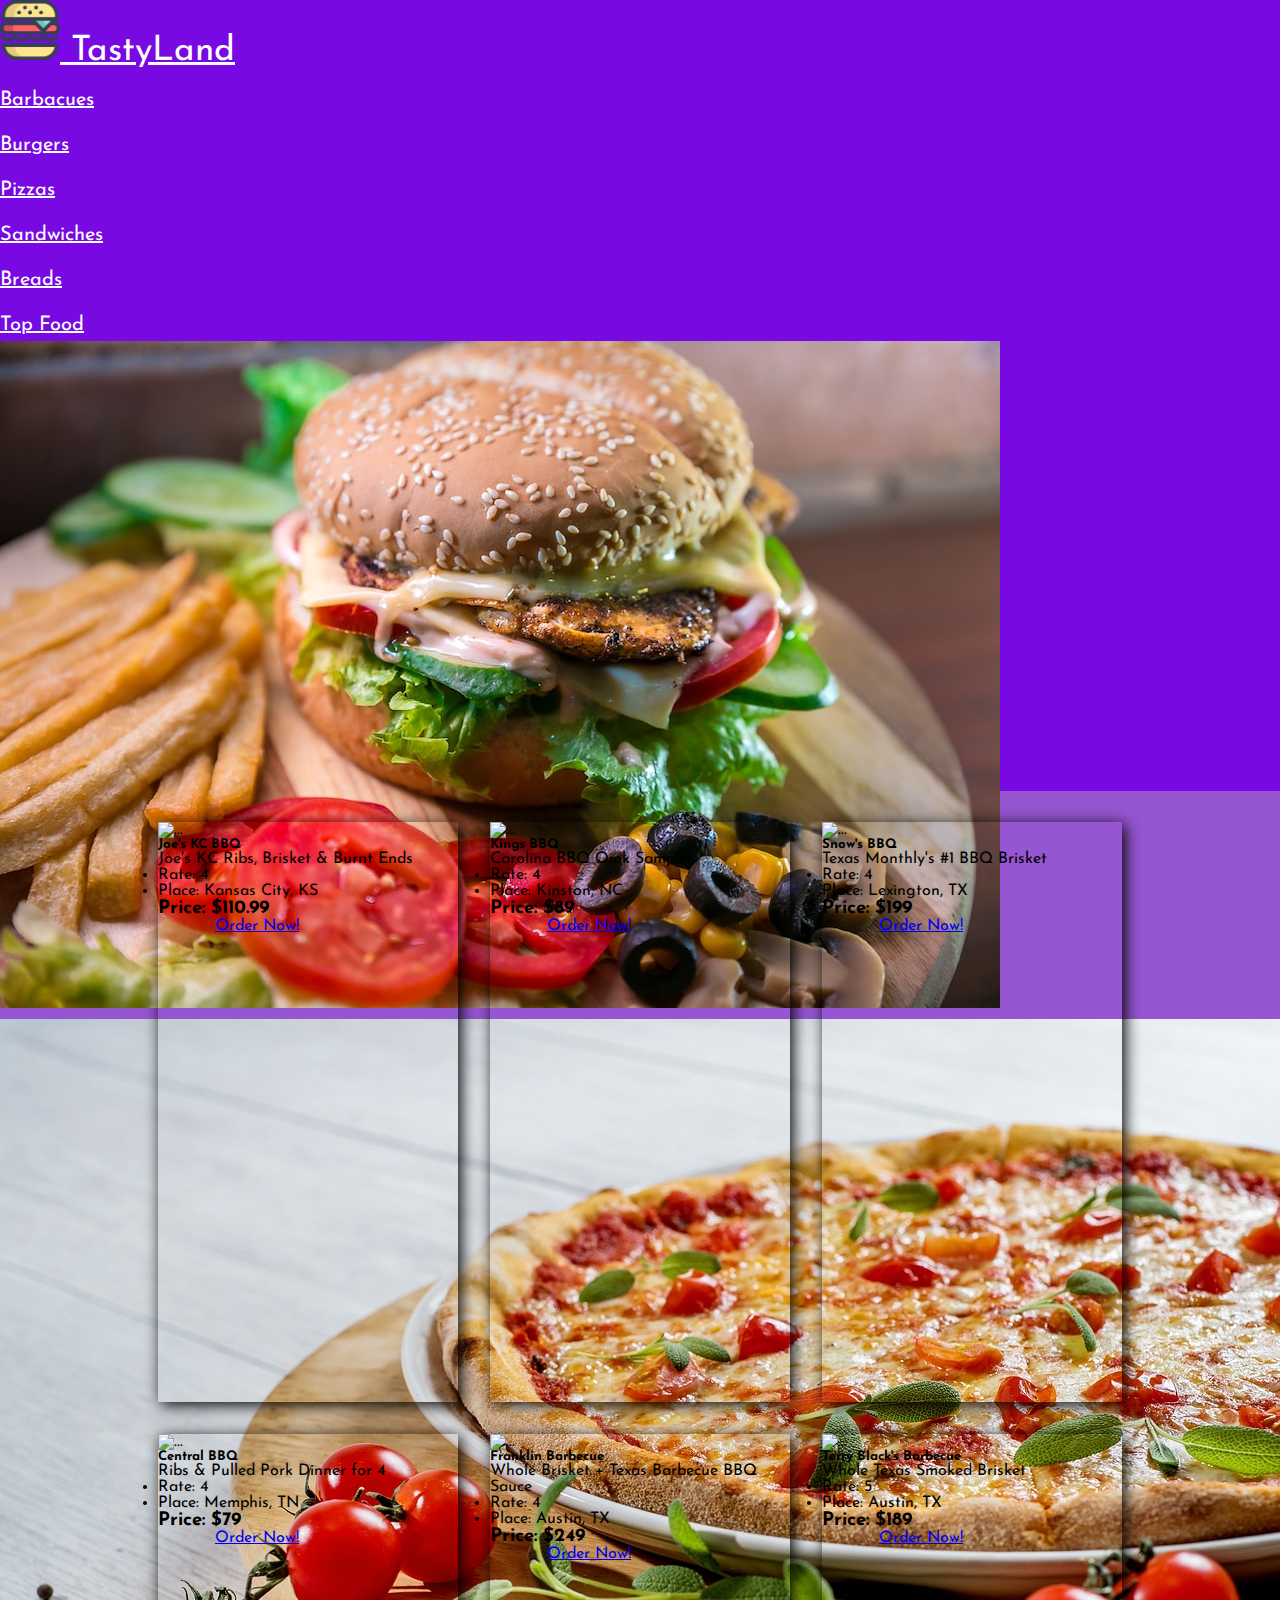
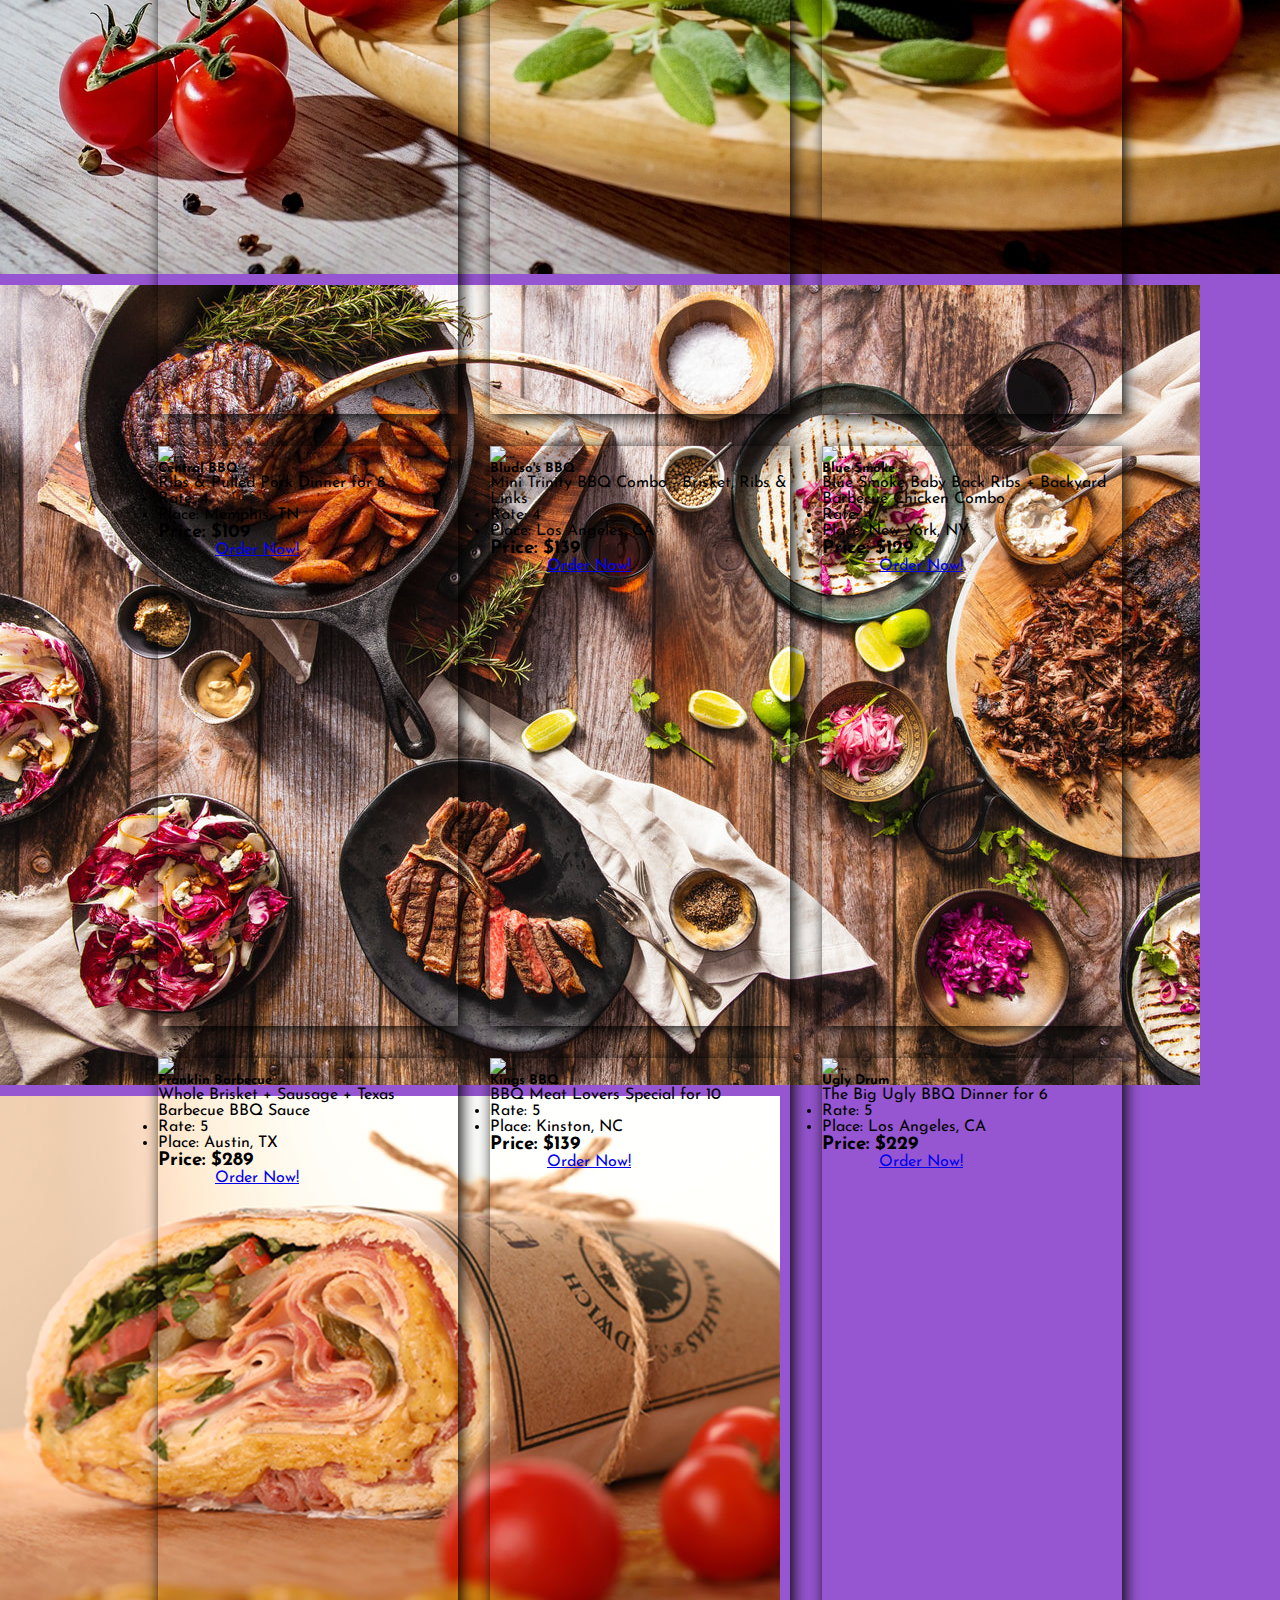
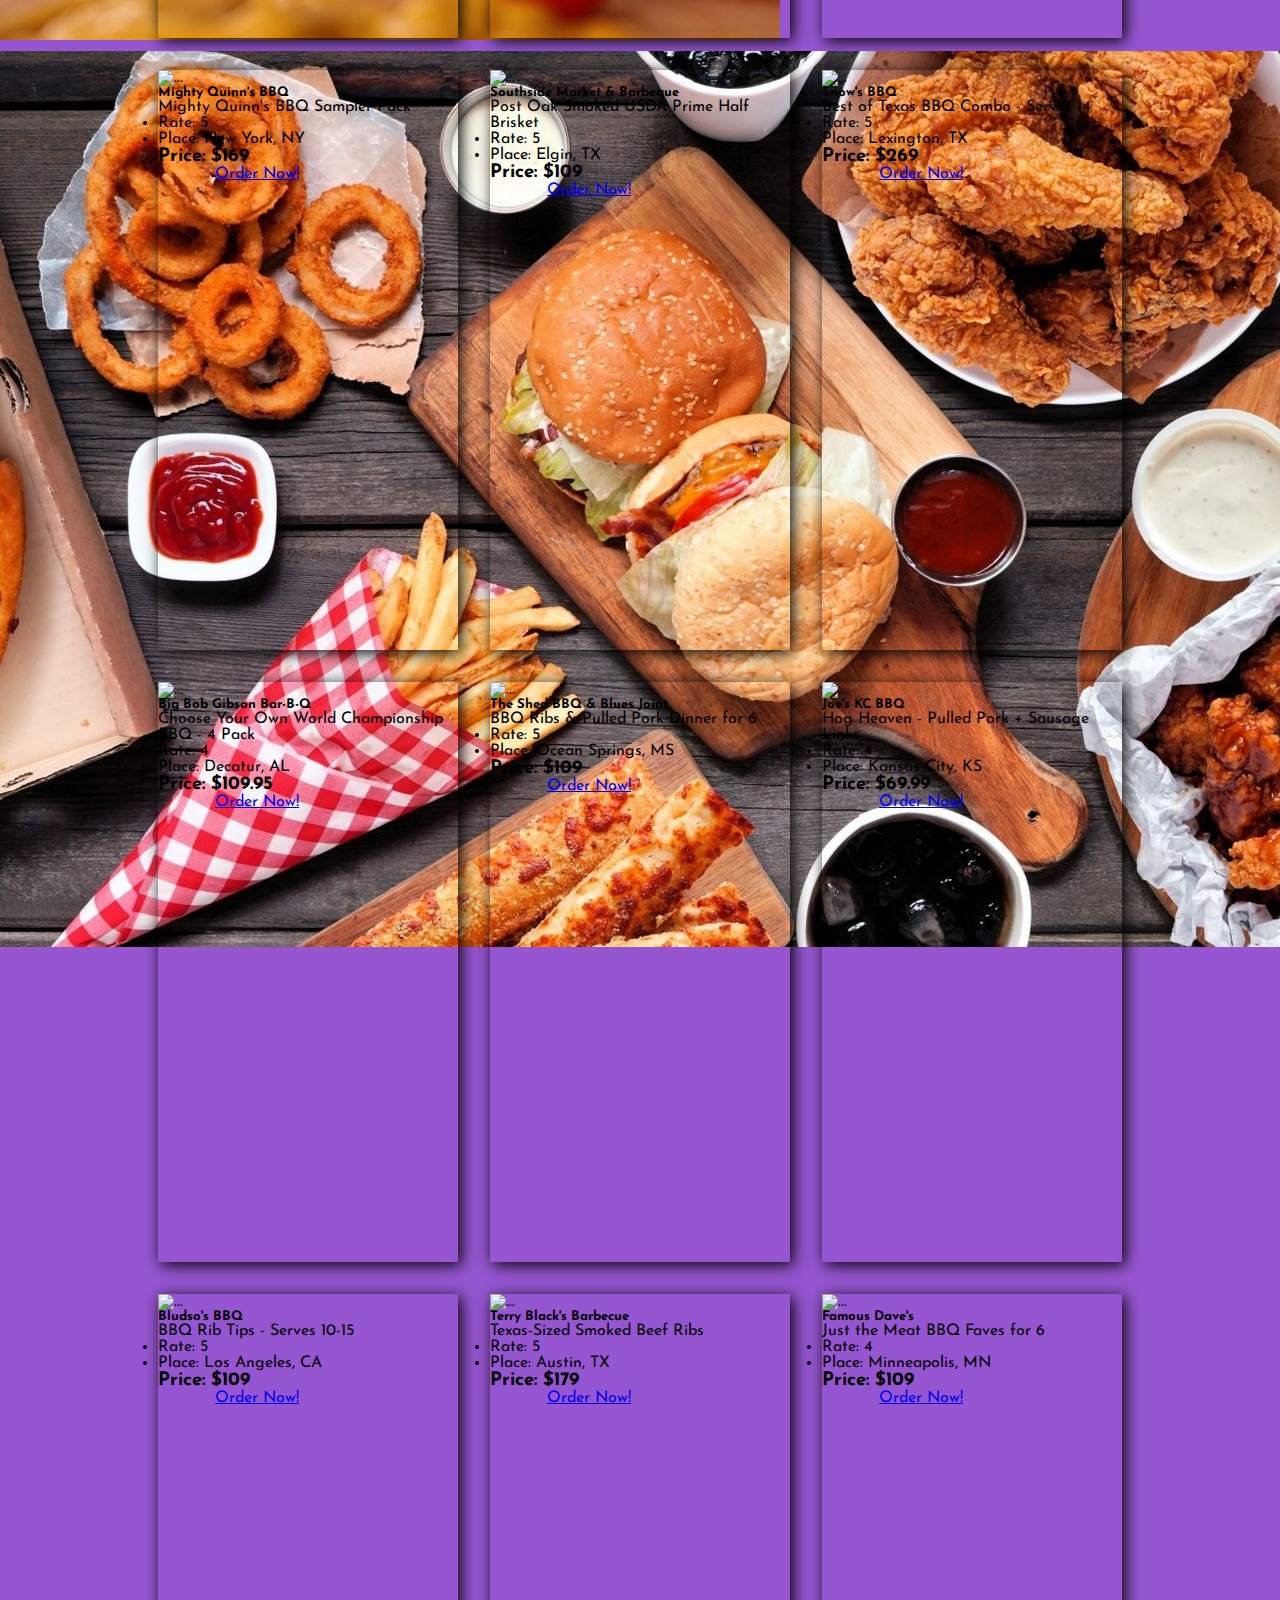
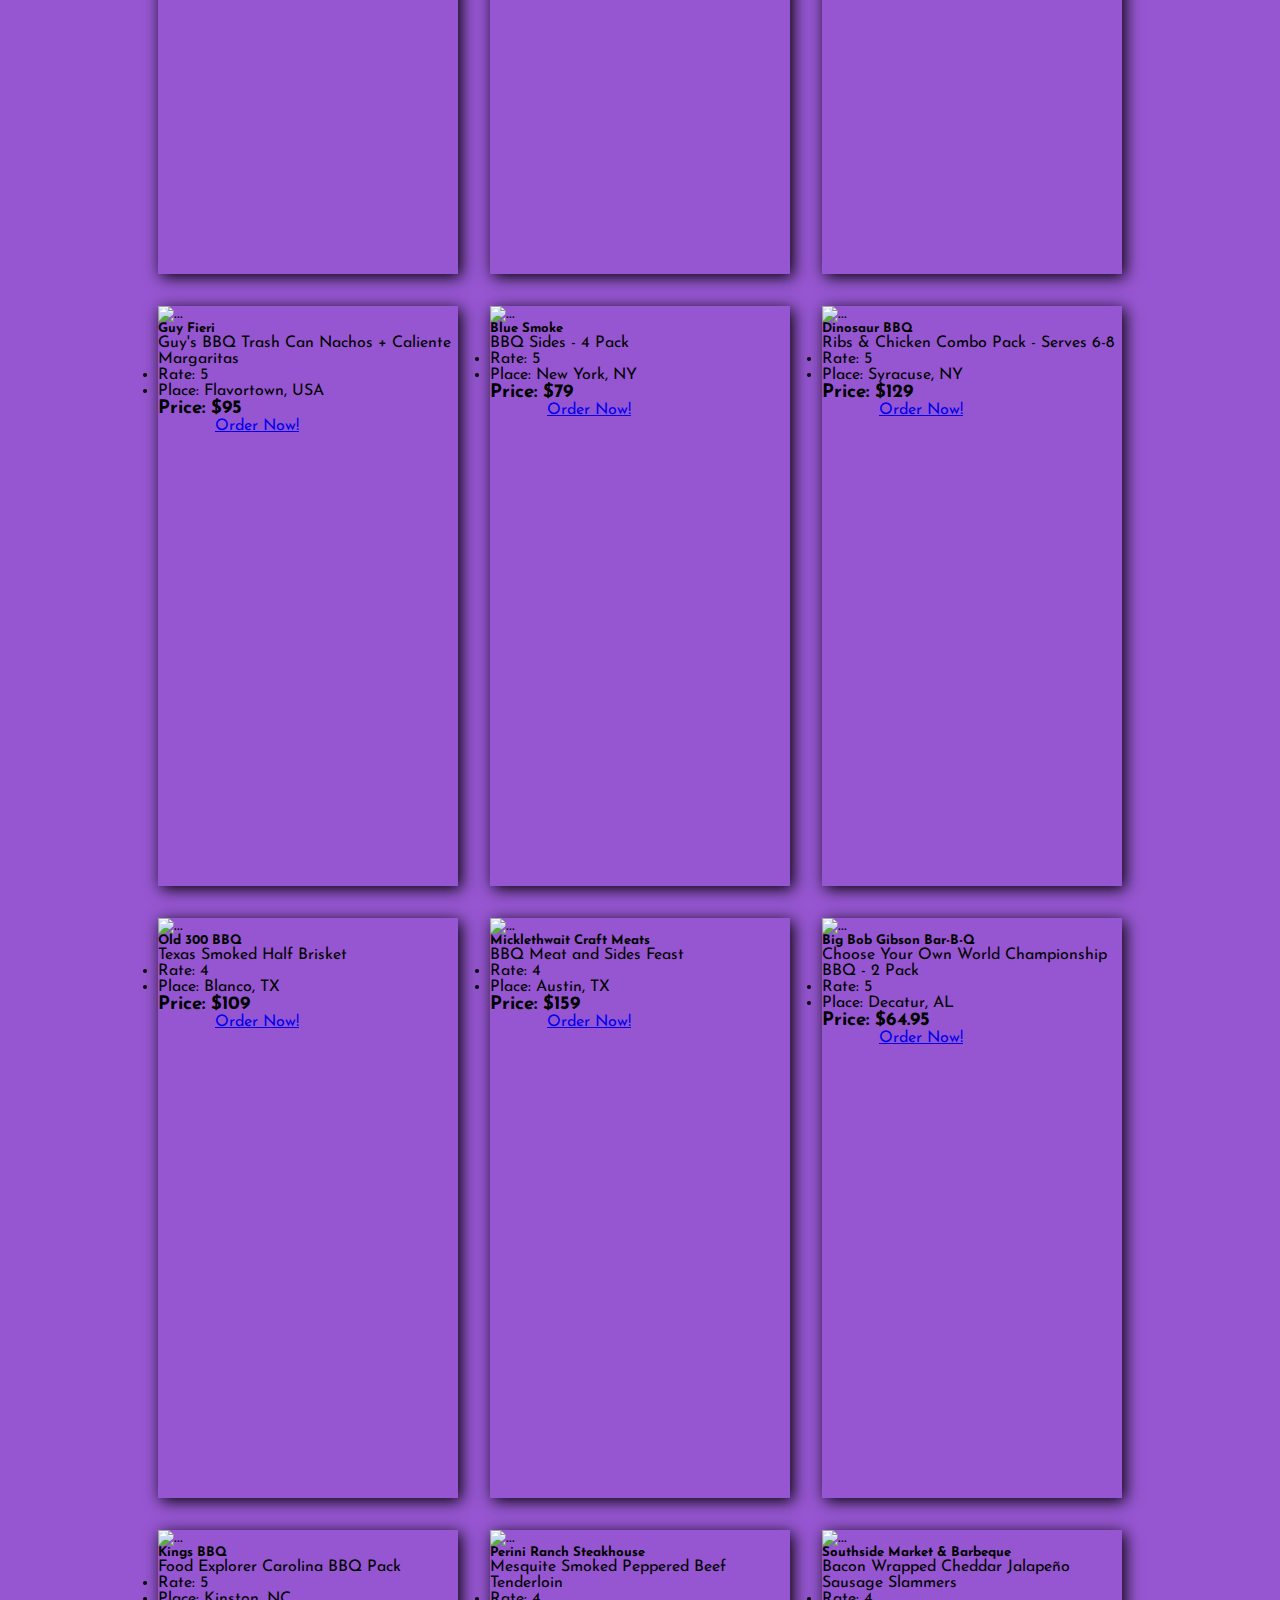
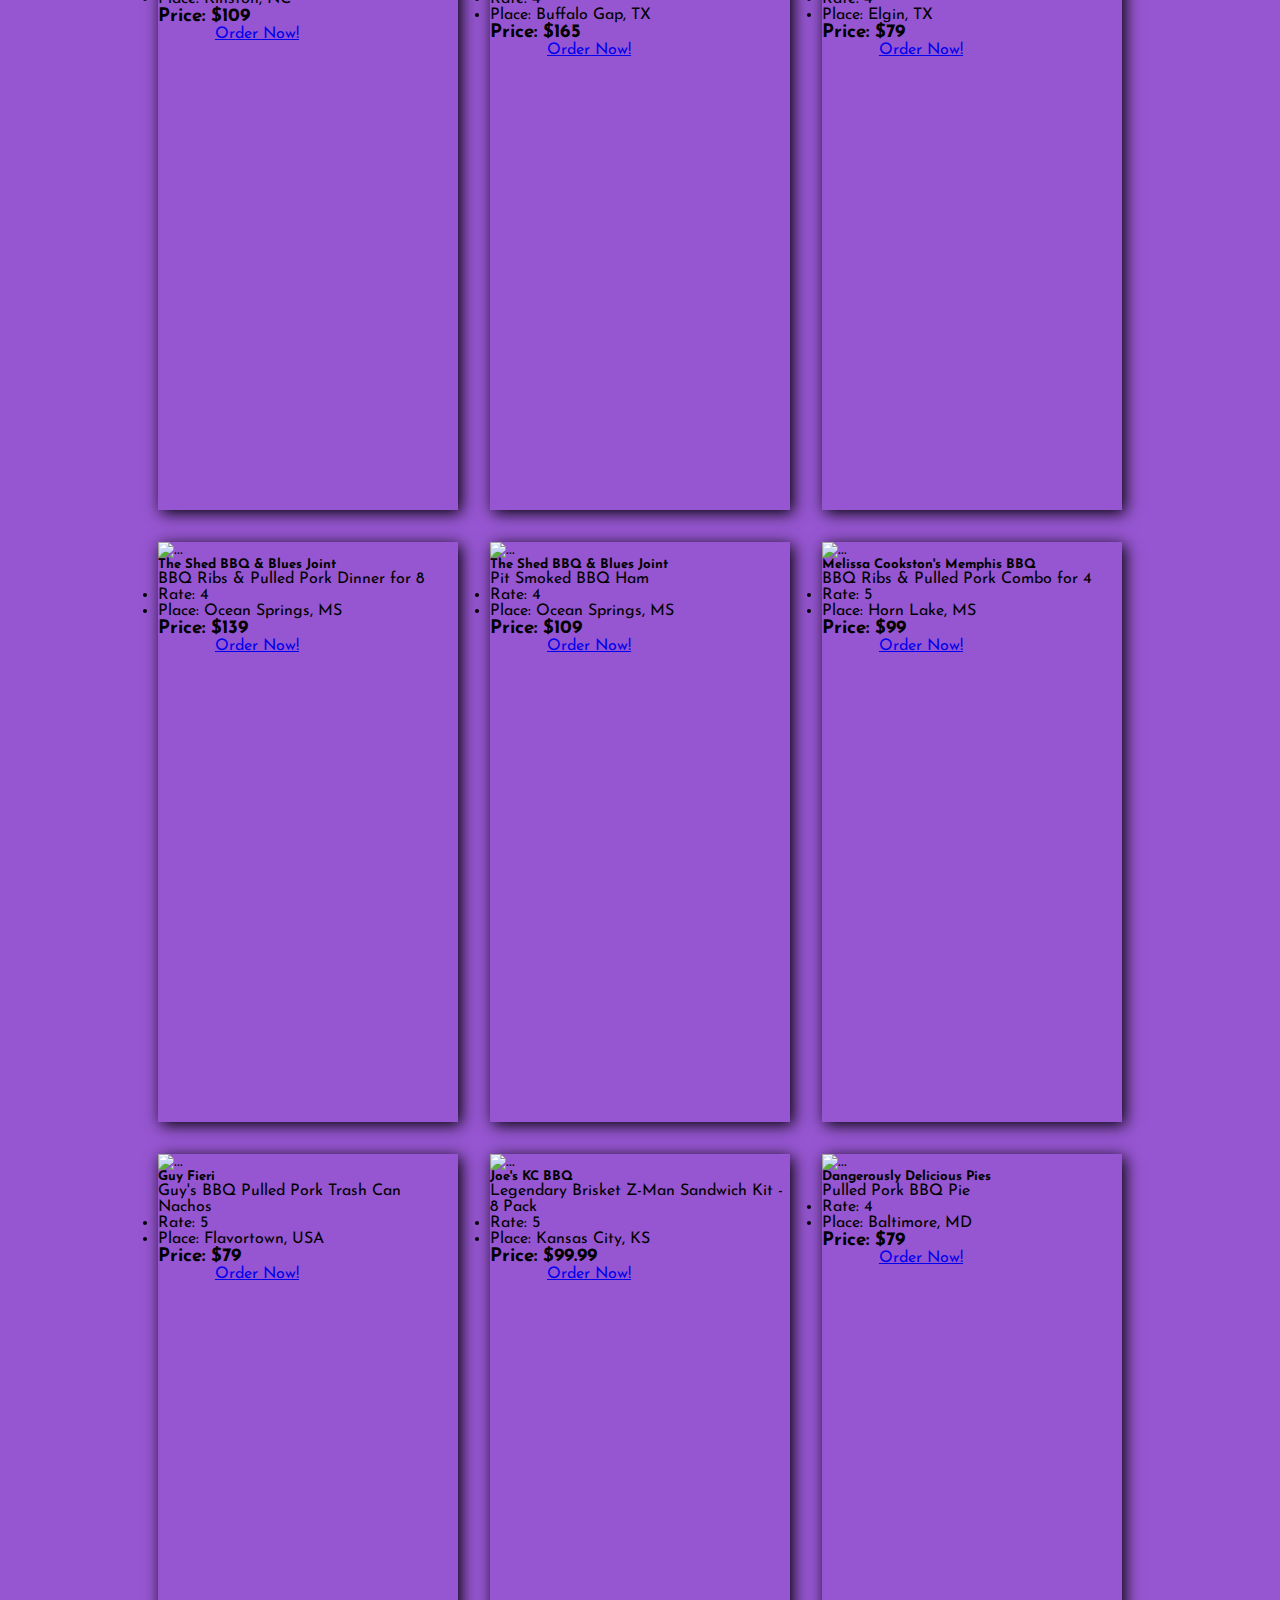
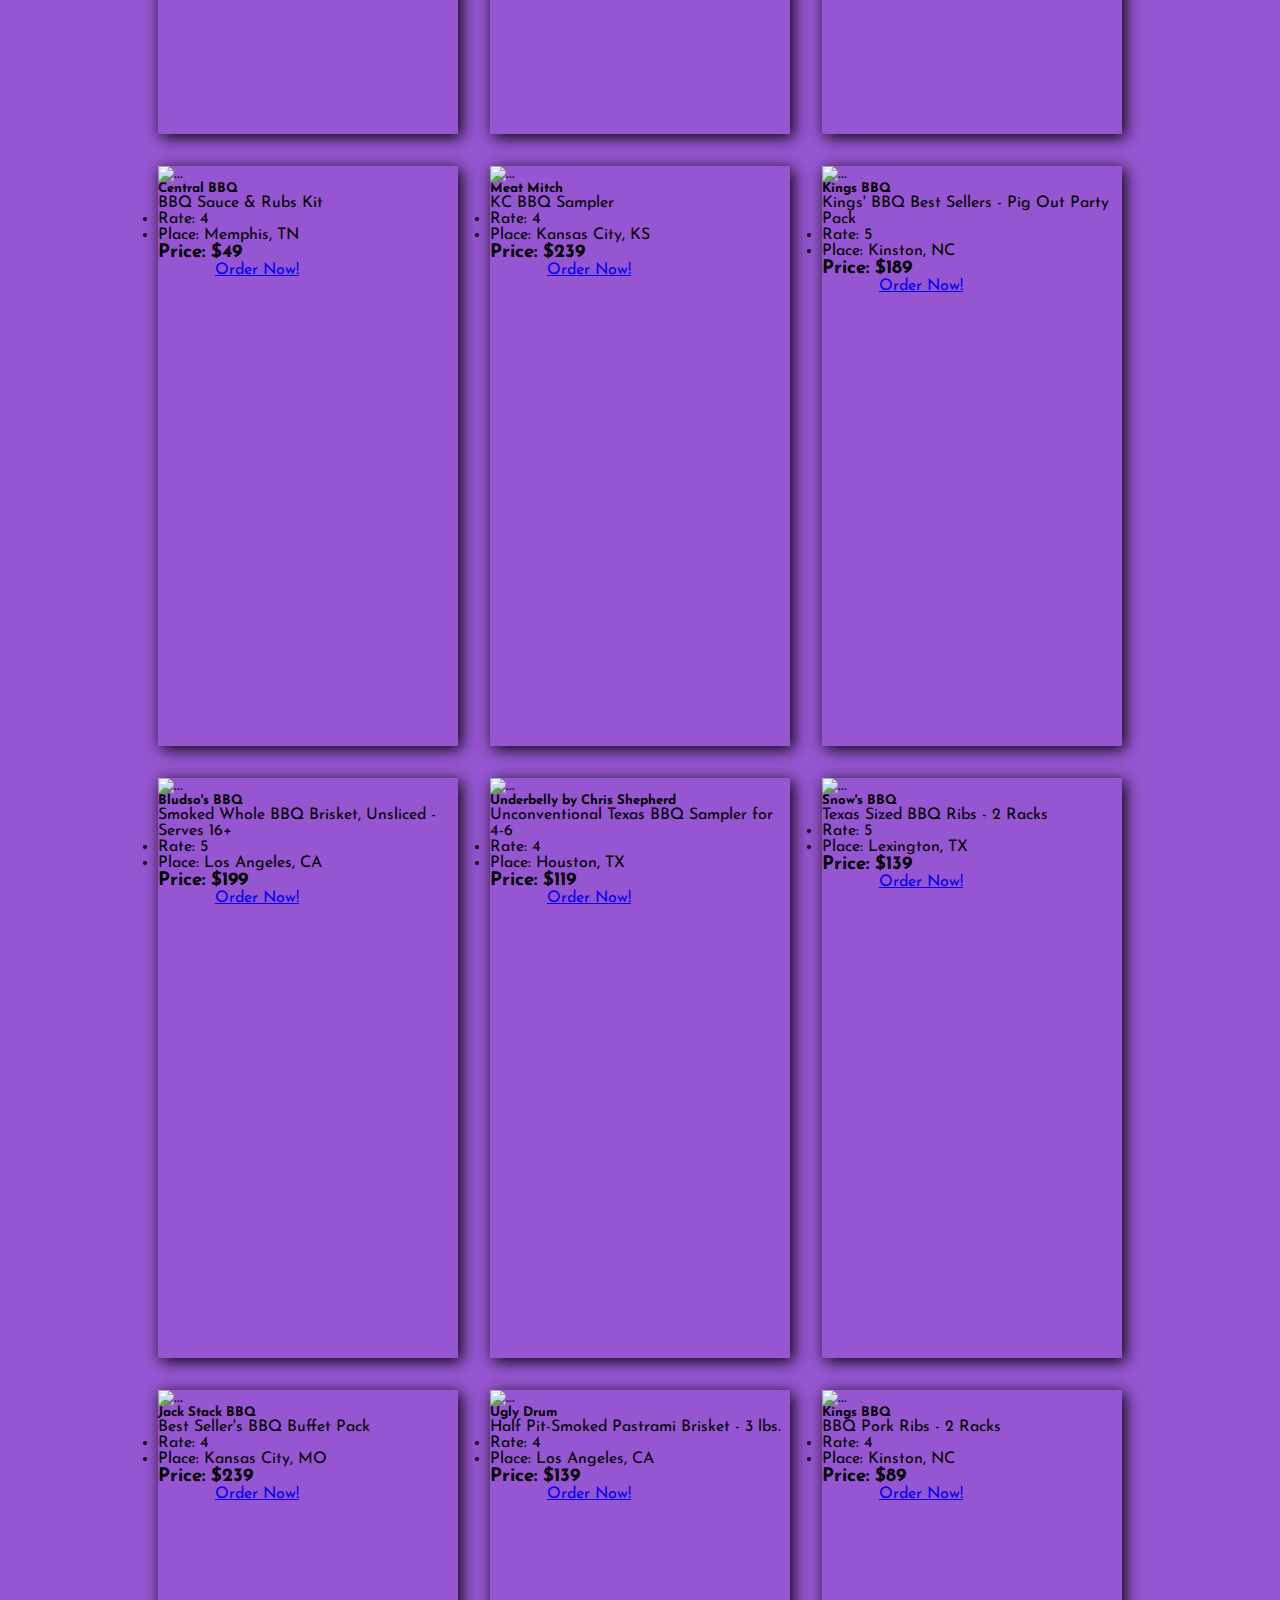
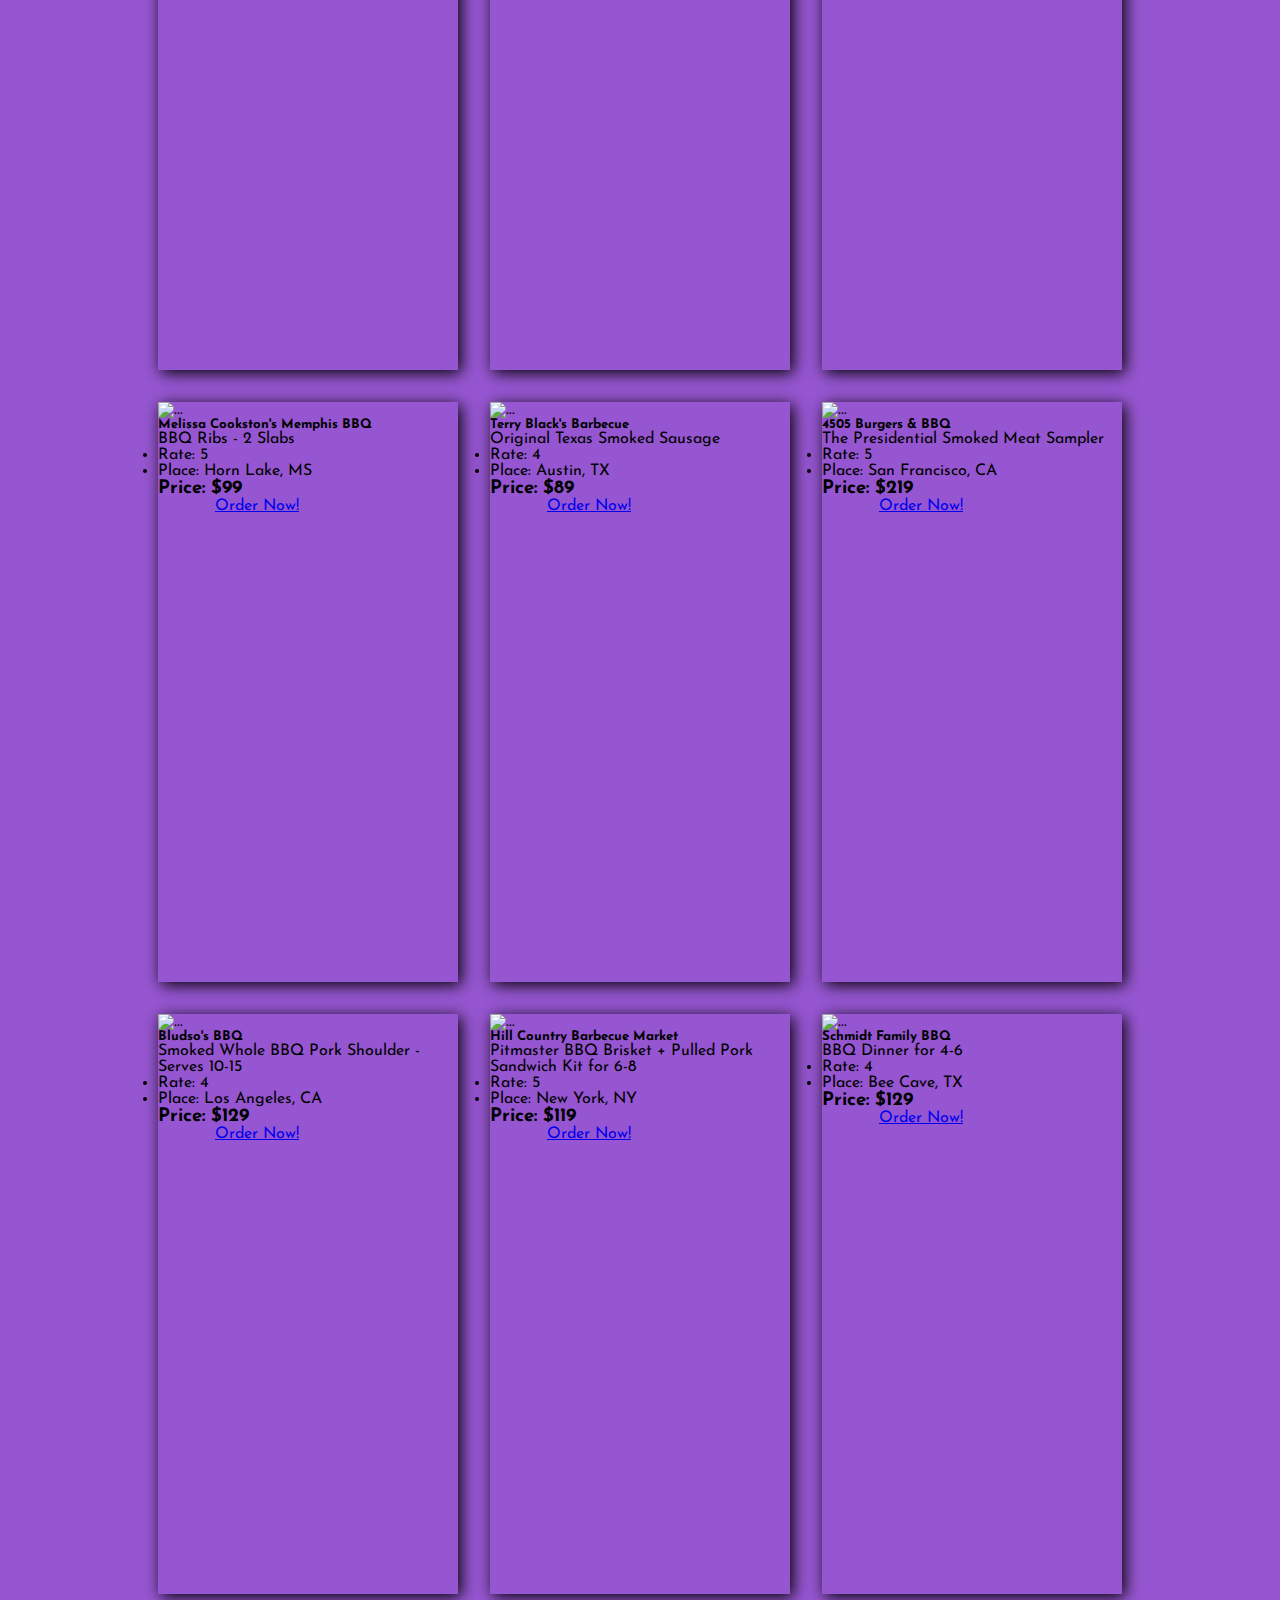
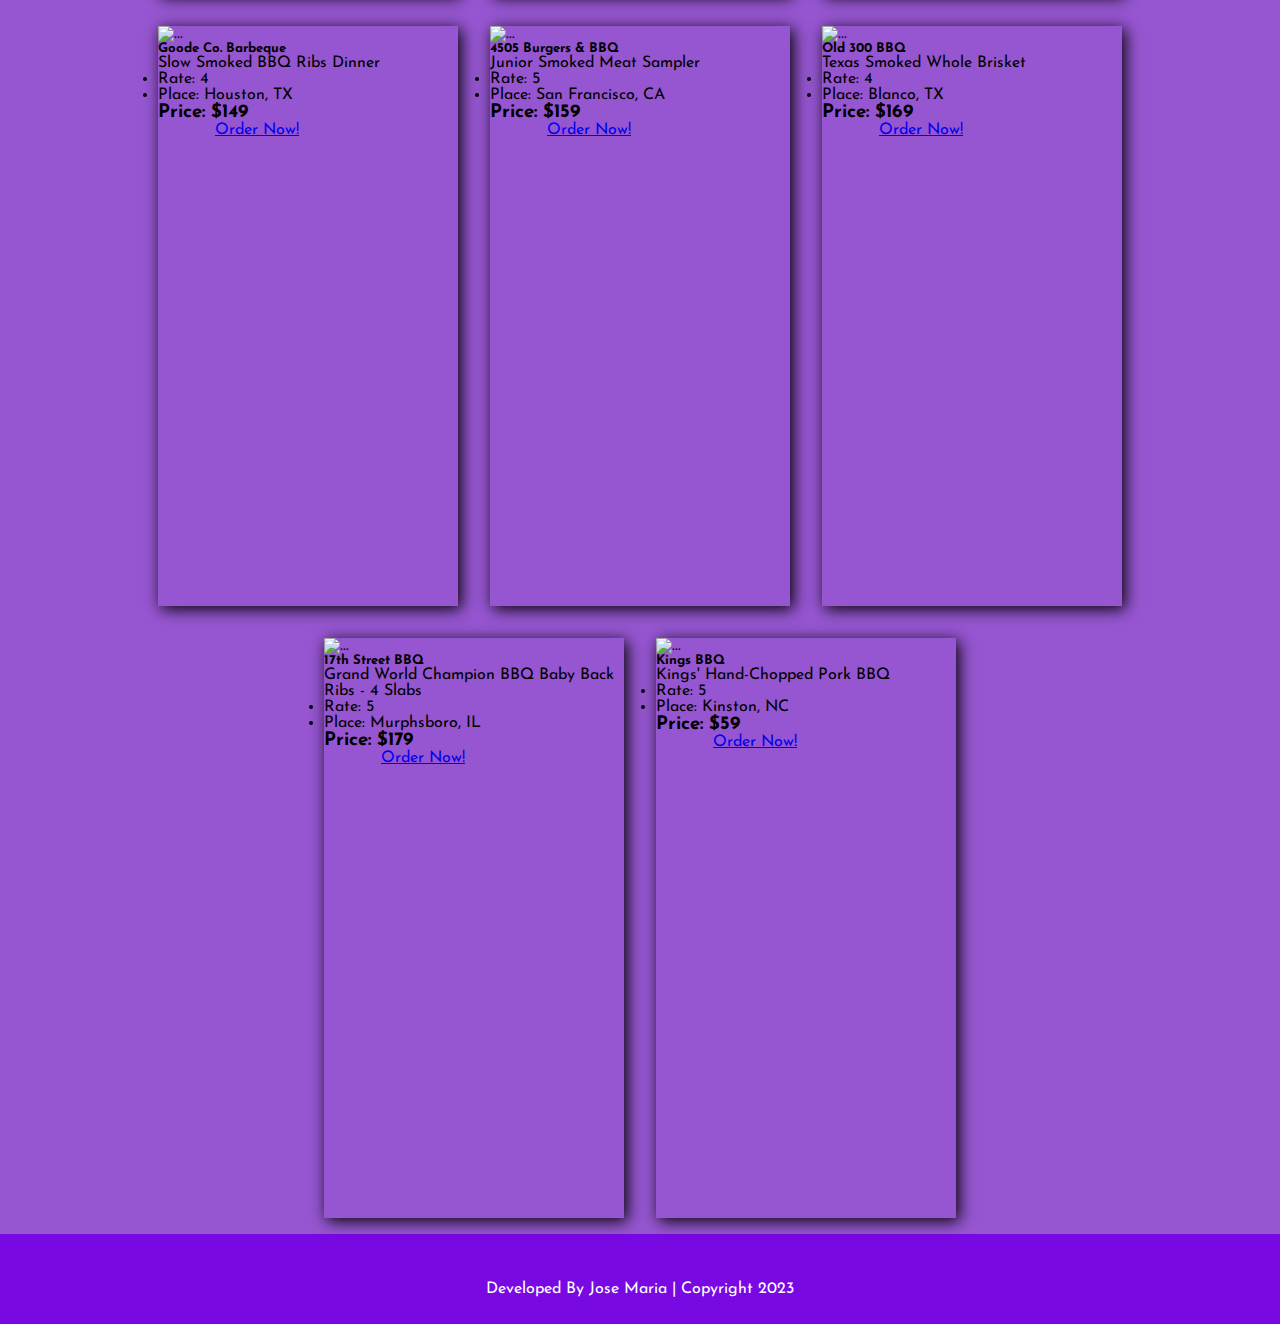
==== index.html @ 3c9db314 "first commit" ====
<!DOCTYPE html>
<html lang="en">

<head>
    <meta charset="UTF-8">
    <meta http-equiv="X-UA-Compatible" content="IE=edge">
    <meta name="viewport" content="width=device-width, initial-scale=1.0">
    <link rel="shortcut icon" href="./assets/favicon_food_1.ico" type="image/x-icon">
    <link href="https://cdn.jsdelivr.net/npm/bootstrap@5.3.0-alpha3/dist/css/bootstrap.min.css" rel="stylesheet"
        integrity="sha384-KK94CHFLLe+nY2dmCWGMq91rCGa5gtU4mk92HdvYe+M/SXH301p5ILy+dN9+nJOZ" crossorigin="anonymous">
    <link href="https://fonts.googleapis.com/css2?family=Josefin+Sans&display=swap" rel="stylesheet">
    <link rel="stylesheet" href="./styles/style.css">
    <title>TastyLand</title>
</head>

<body>
    <header>
        
        <nav class="navbar" id="header-nav">
            <div class="container-fluid">
                <a class="navbar-brand" href="#">
                    <img src="./assets/food_icon_2.png" alt="Logo" width="60" height="60"
                        class="d-inline-block align-text-center">
                    TastyLand
                </a>
                <div class="nav-items">
                    <ul class="nav justify-content-end">
                        <li class="nav-item">
                            <a class="nav-link active" aria-current="page" href="#">Barbacues</a>
                        </li>
                        <li class="nav-item">
                            <a class="nav-link" href="./pages/Burgers.html">Burgers</a>
                        </li>
                        <li class="nav-item">
                            <a class="nav-link" href="./pages/Pizzas.html">Pizzas</a>
                        </li>
                        <li class="nav-item">
                            <a class="nav-link" href="./Sandwiches.html">Sandwiches</a>
                        </li>
                        <li class="nav-item">
                            <a class="nav-link" href="./pages/Breads.html">Breads</a>
                        </li>
                        <li class="nav-item">
                            <a class="nav-link" href="./pages/Top-Food.html">Top Food</a>
                        </li>
                        
                    </ul>
                </div>
            </div>
            
        </nav>
        <div id="carouselExampleSlidesOnly" class="carousel slide" data-bs-ride="carousel">
            <div class="carousel-inner">
                <div class="carousel-item active">
                    <img src="./assets/carousel_1.jpg" class="d-block w-100" alt="...">
                </div>
                <div class="carousel-item">
                    <img src="./assets/carousel_3.jpg" class="d-block w-100" alt="...">
                </div>
                <div class="carousel-item">
                    <img src="./assets/carousel_4.jpg" class="d-block w-100" alt="...">
                </div>
                <div class="carousel-item">
                    <img src="./assets/carousel_5.jpg" class="d-block w-100" alt="...">
                </div>
                <div class="carousel-item">
                    <img src="./assets/carousel_6.jpg" class="d-block w-100" alt="...">
                </div>
            </div>
        </div>
    </header>
    <main>


        <div id="cardsDiv" class="cards">

        </div>




    </main>
    <footer>
        <p>Developed By Jose Maria | Copyright 2023</p>
    </footer>
    <script src="https://cdn.jsdelivr.net/npm/bootstrap@5.3.0-alpha3/dist/js/bootstrap.bundle.min.js"
        integrity="sha384-ENjdO4Dr2bkBIFxQpeoTz1HIcje39Wm4jDKdf19U8gI4ddQ3GYNS7NTKfAdVQSZe"
        crossorigin="anonymous"></script>
    <script src="./js/main.js" type="module"></script>
</body>

</html>
---- styles/style.css ----
*{
    padding: 0;
    margin: 0;
    box-sizing: border-box;
    font-family: 'Josefin Sans', sans-serif;
}

header{

    min-height: 10vh;
    background-color: #7909E2;
    font-size: 45px;
    
    
    
}

body{
    width: 100%;
    background-color: #9656d1;
    
}

main{
    display: flex;
    min-height: 80vh;
    
}

footer{
    
    min-height: 10vh;
    background-color: #7909E2;
    color: #fff;
    display: flex;
    justify-content: space-around;
    align-items: center;
    padding-top: 20px;

}


.carousel-inner{
    width: 100%;
    height: 450px;
    object-fit: cover;
}

.card{
    
    
    margin: 1rem;
    height:auto;
    box-shadow: 3px 3px 15px black;
    height: 580px;
    
    
    
    
}

.card-img-top{
    height:250px;
    width:100%;
    object-fit: cover;
    
}
.card-body a{
    margin-left: 42px;
    padding: 15px;
    align-items: baseline;
    height:80px;
    width: 80px;
    border-radius: 50%;
    
} 

#cardsDiv{ 
    padding-top: 15px;
    display: flex;
    flex-wrap: wrap;
    align-items: center;
    justify-content: center;
    
    
}

.navbar-brand{
    font-size: 35px;
    color: #fff;
}

.nav-link{
    font-size: 20px;
    color: #fff;
}
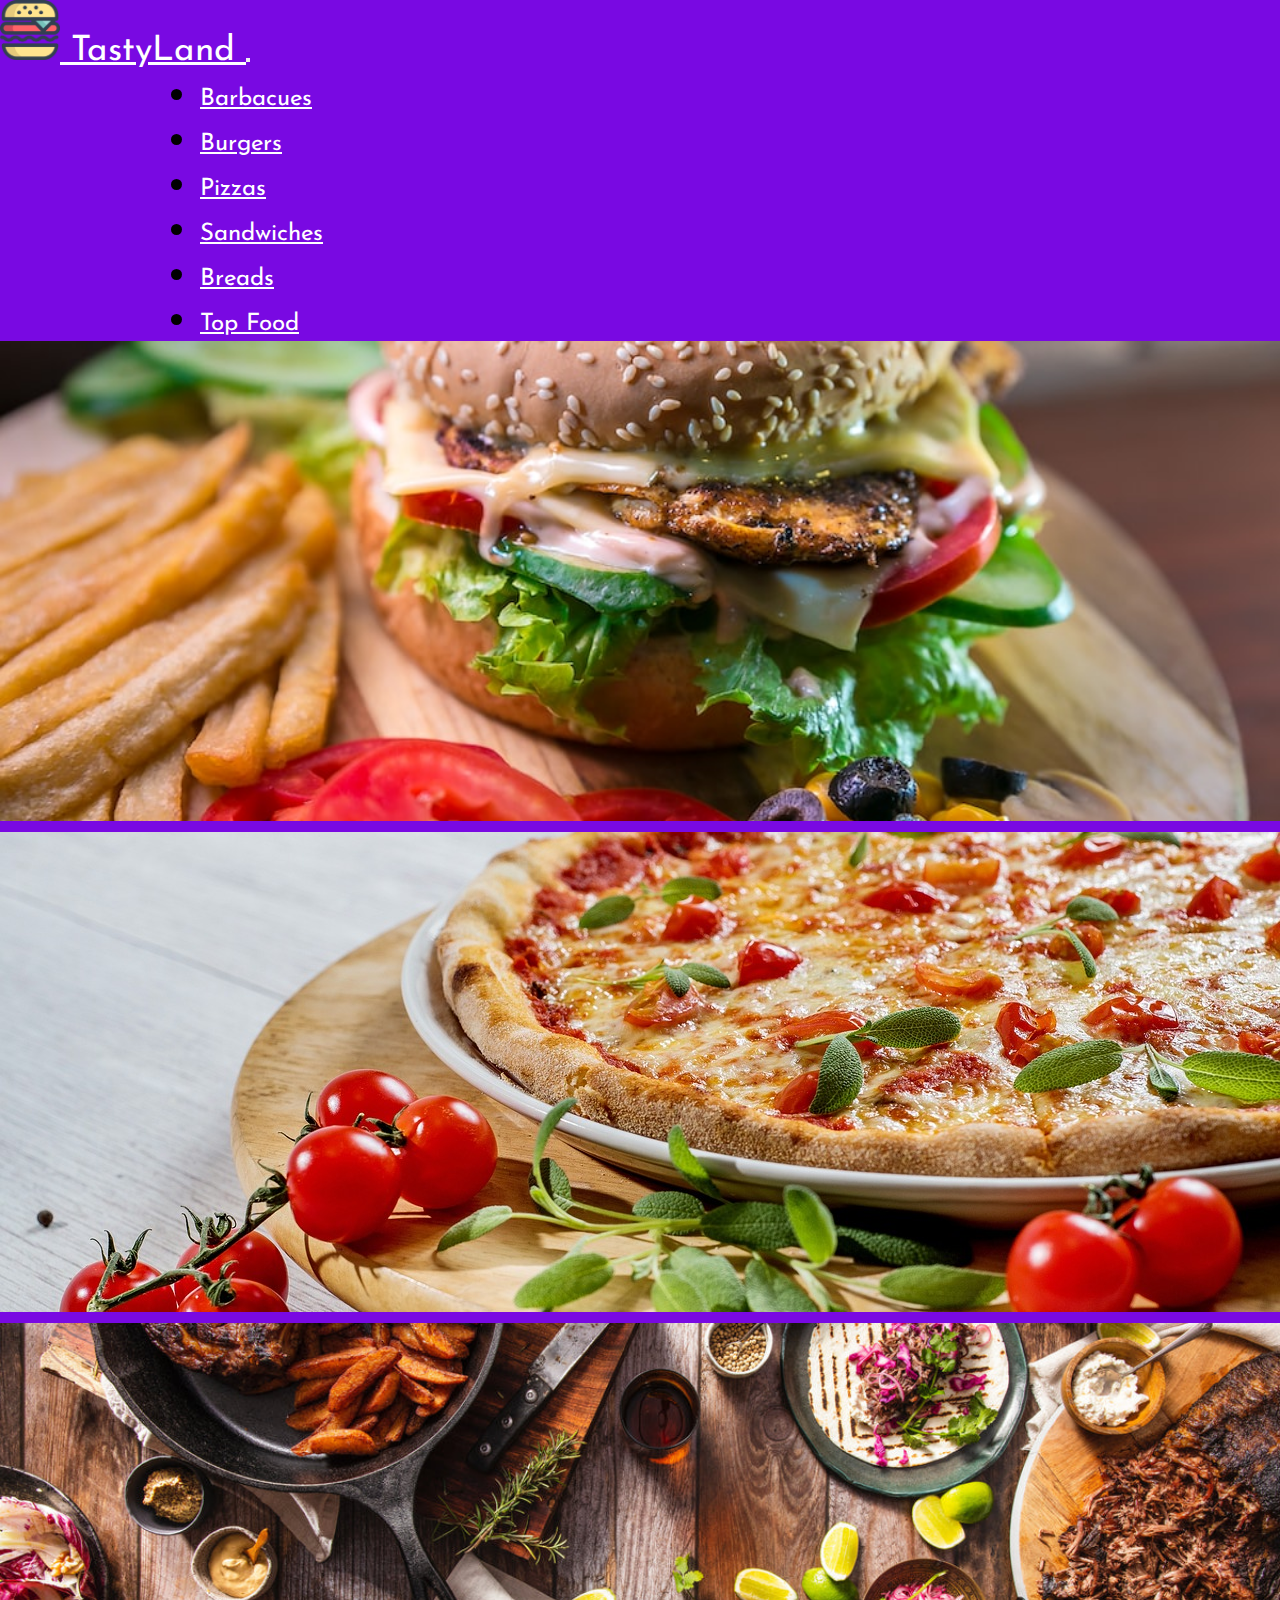
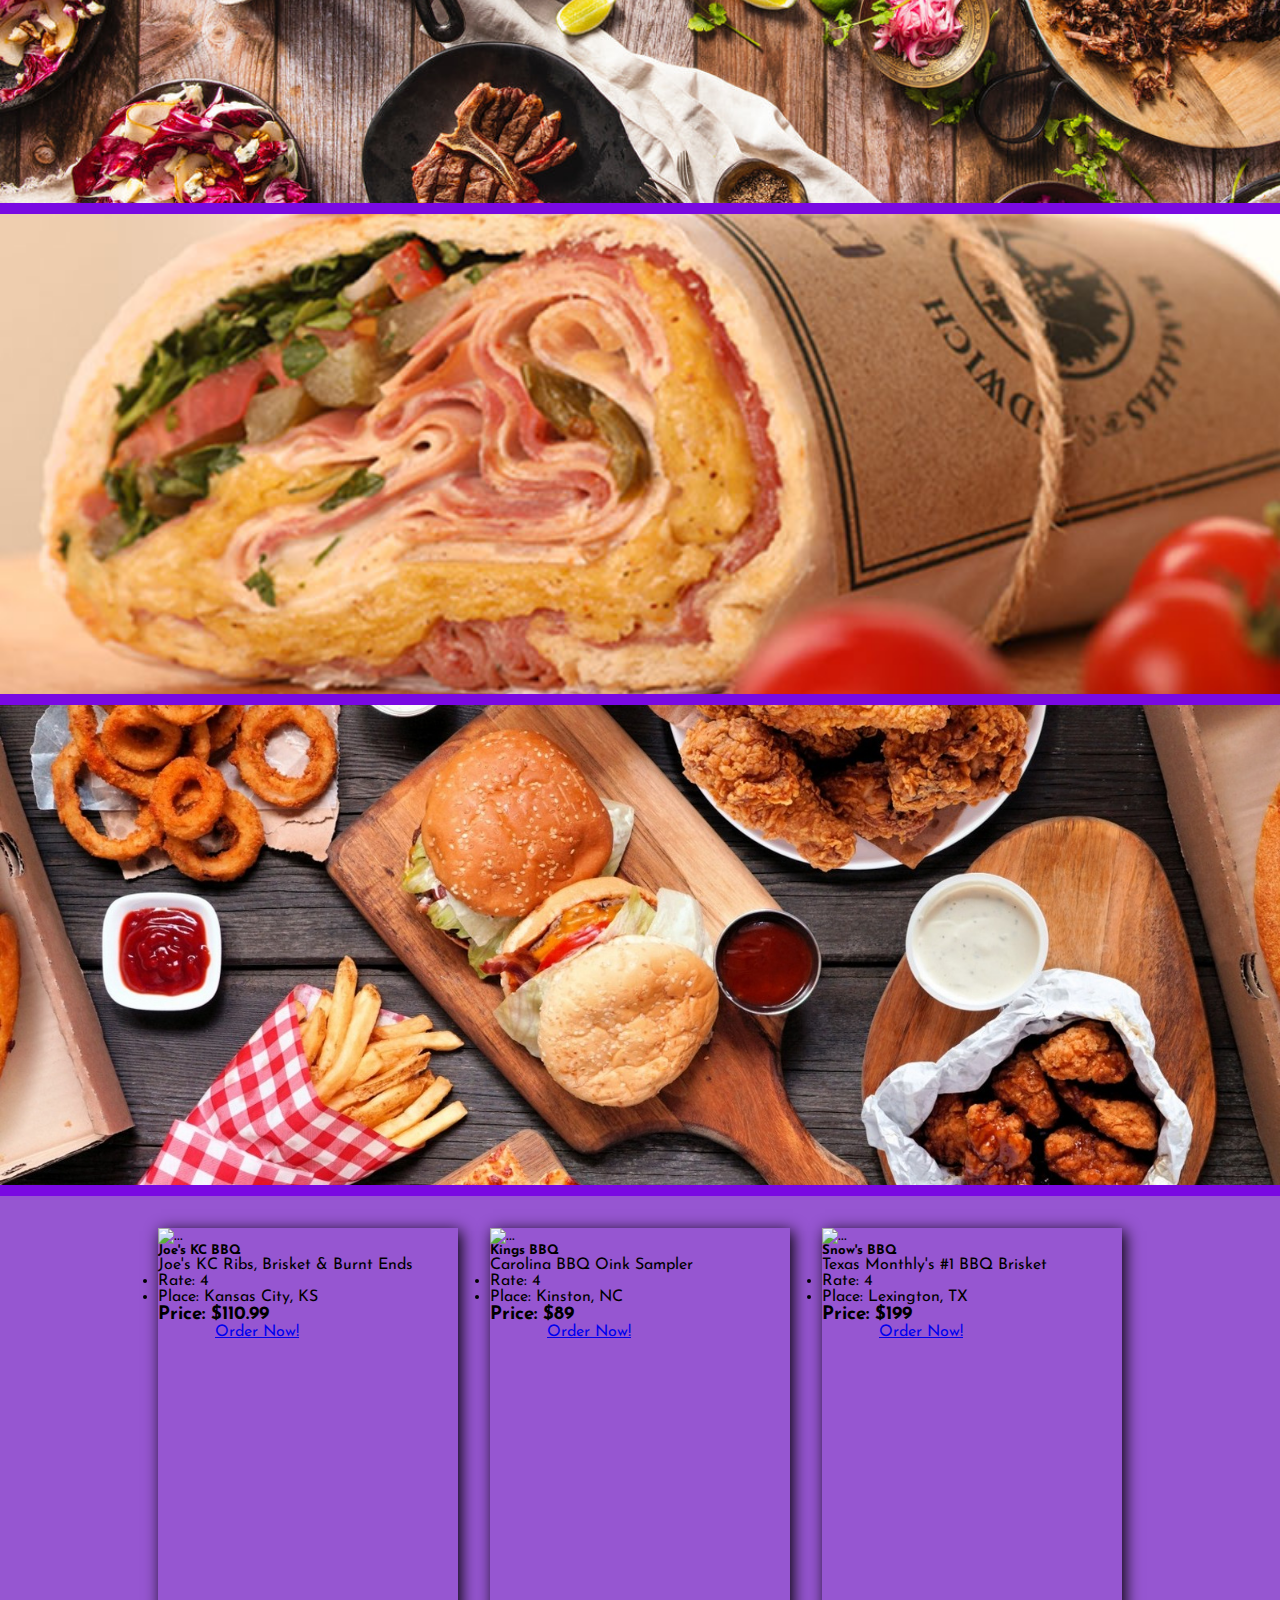
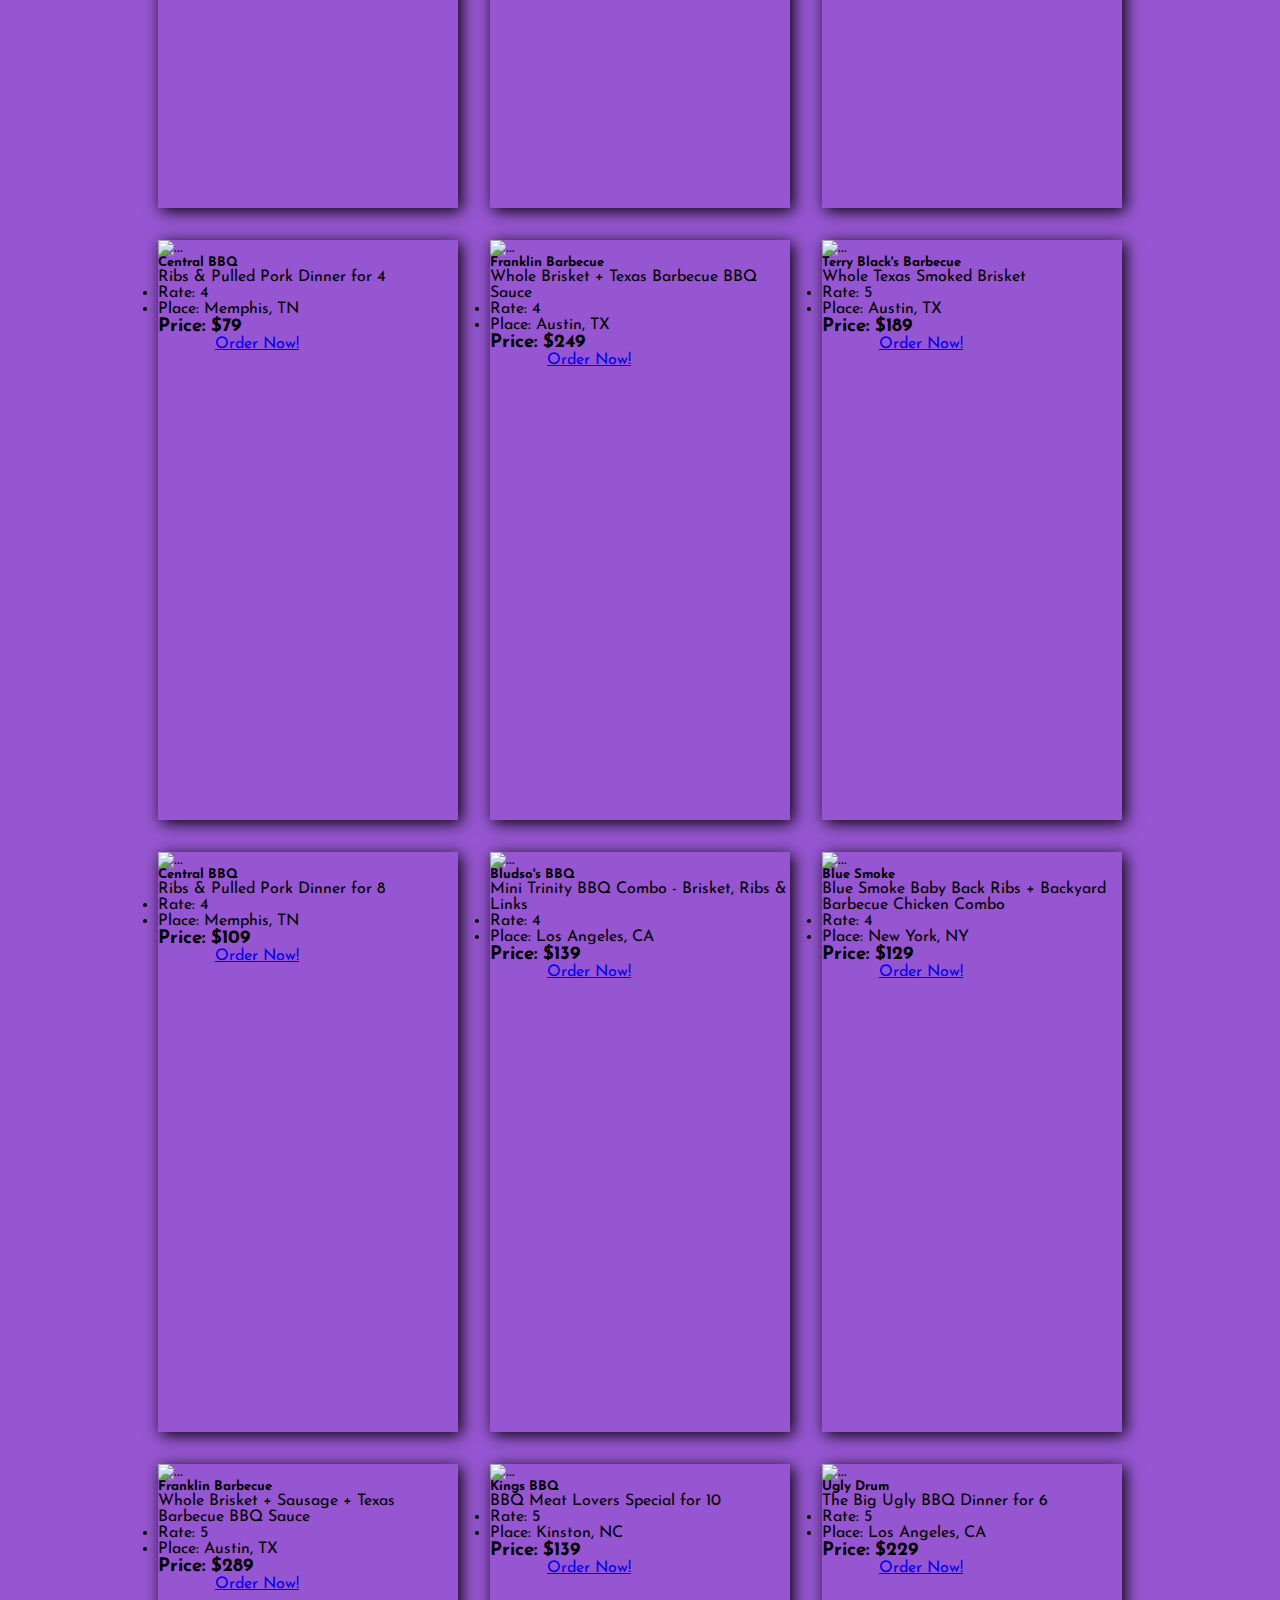
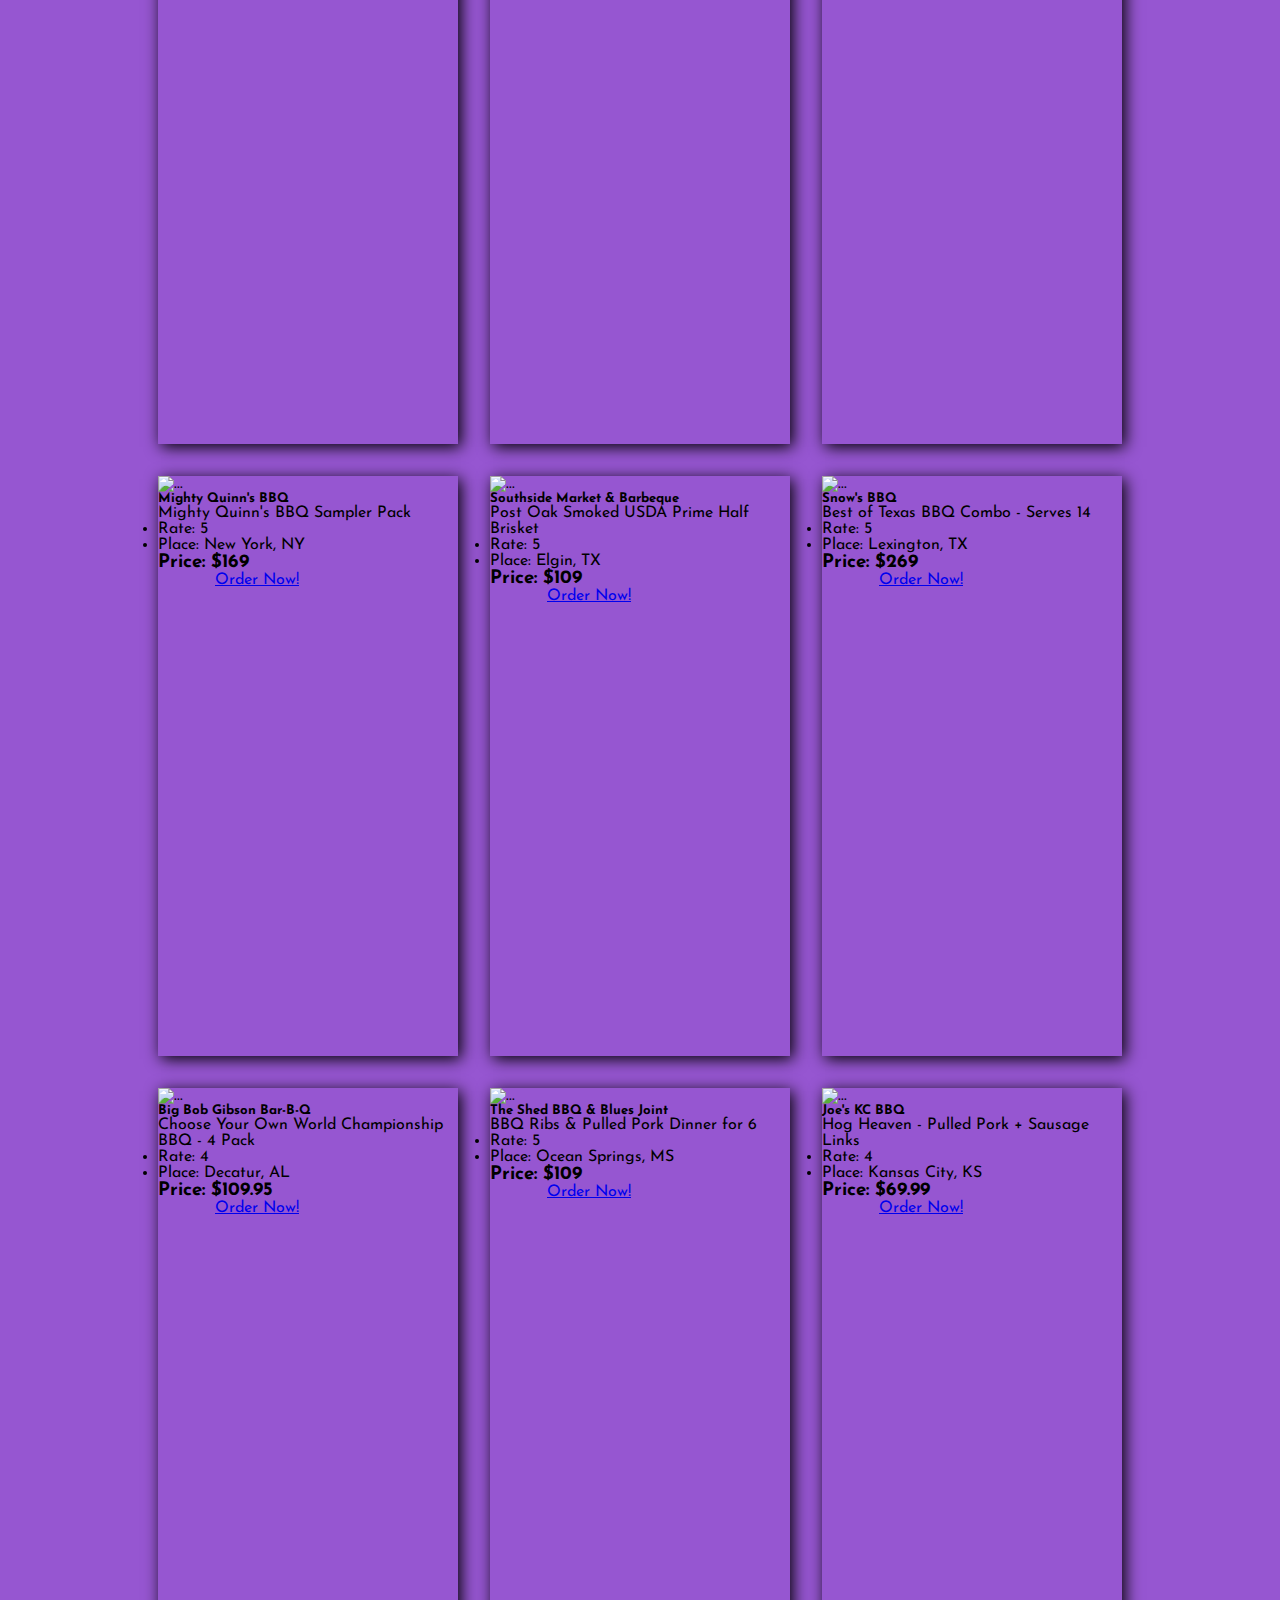
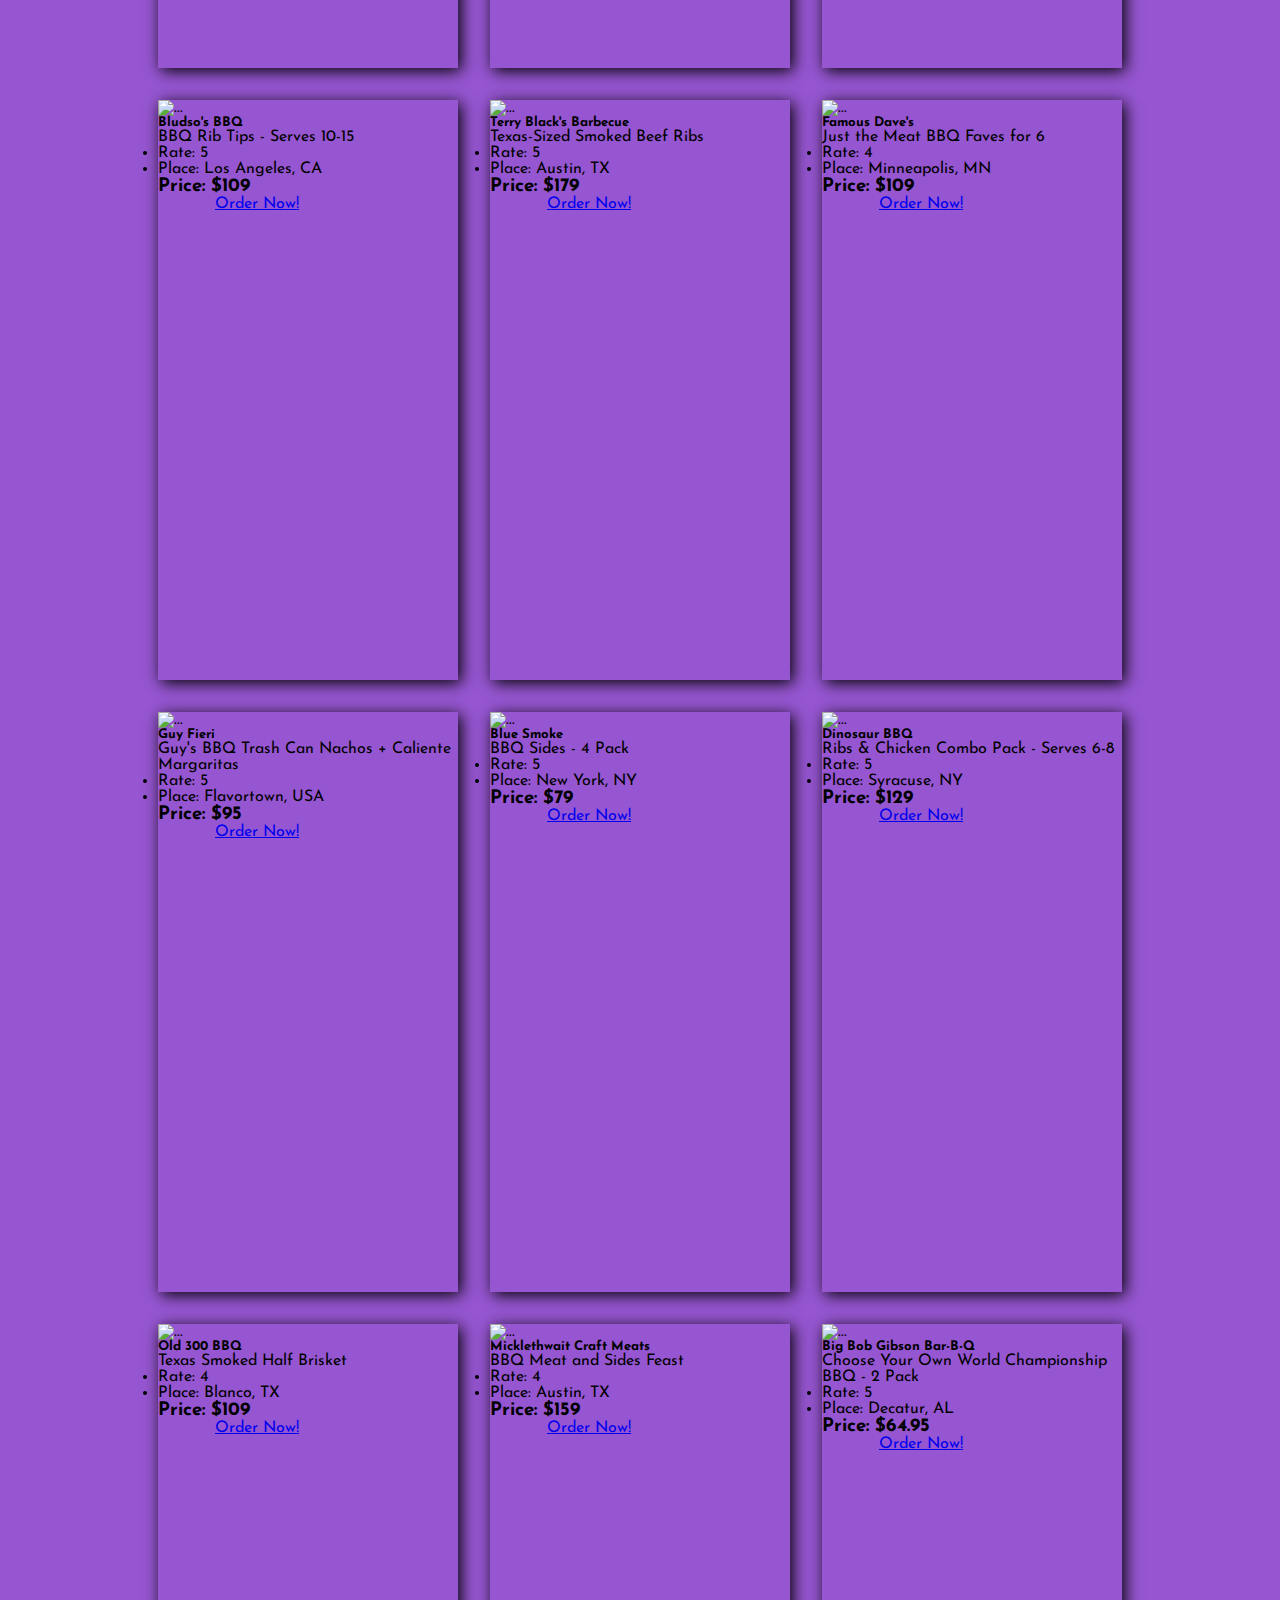
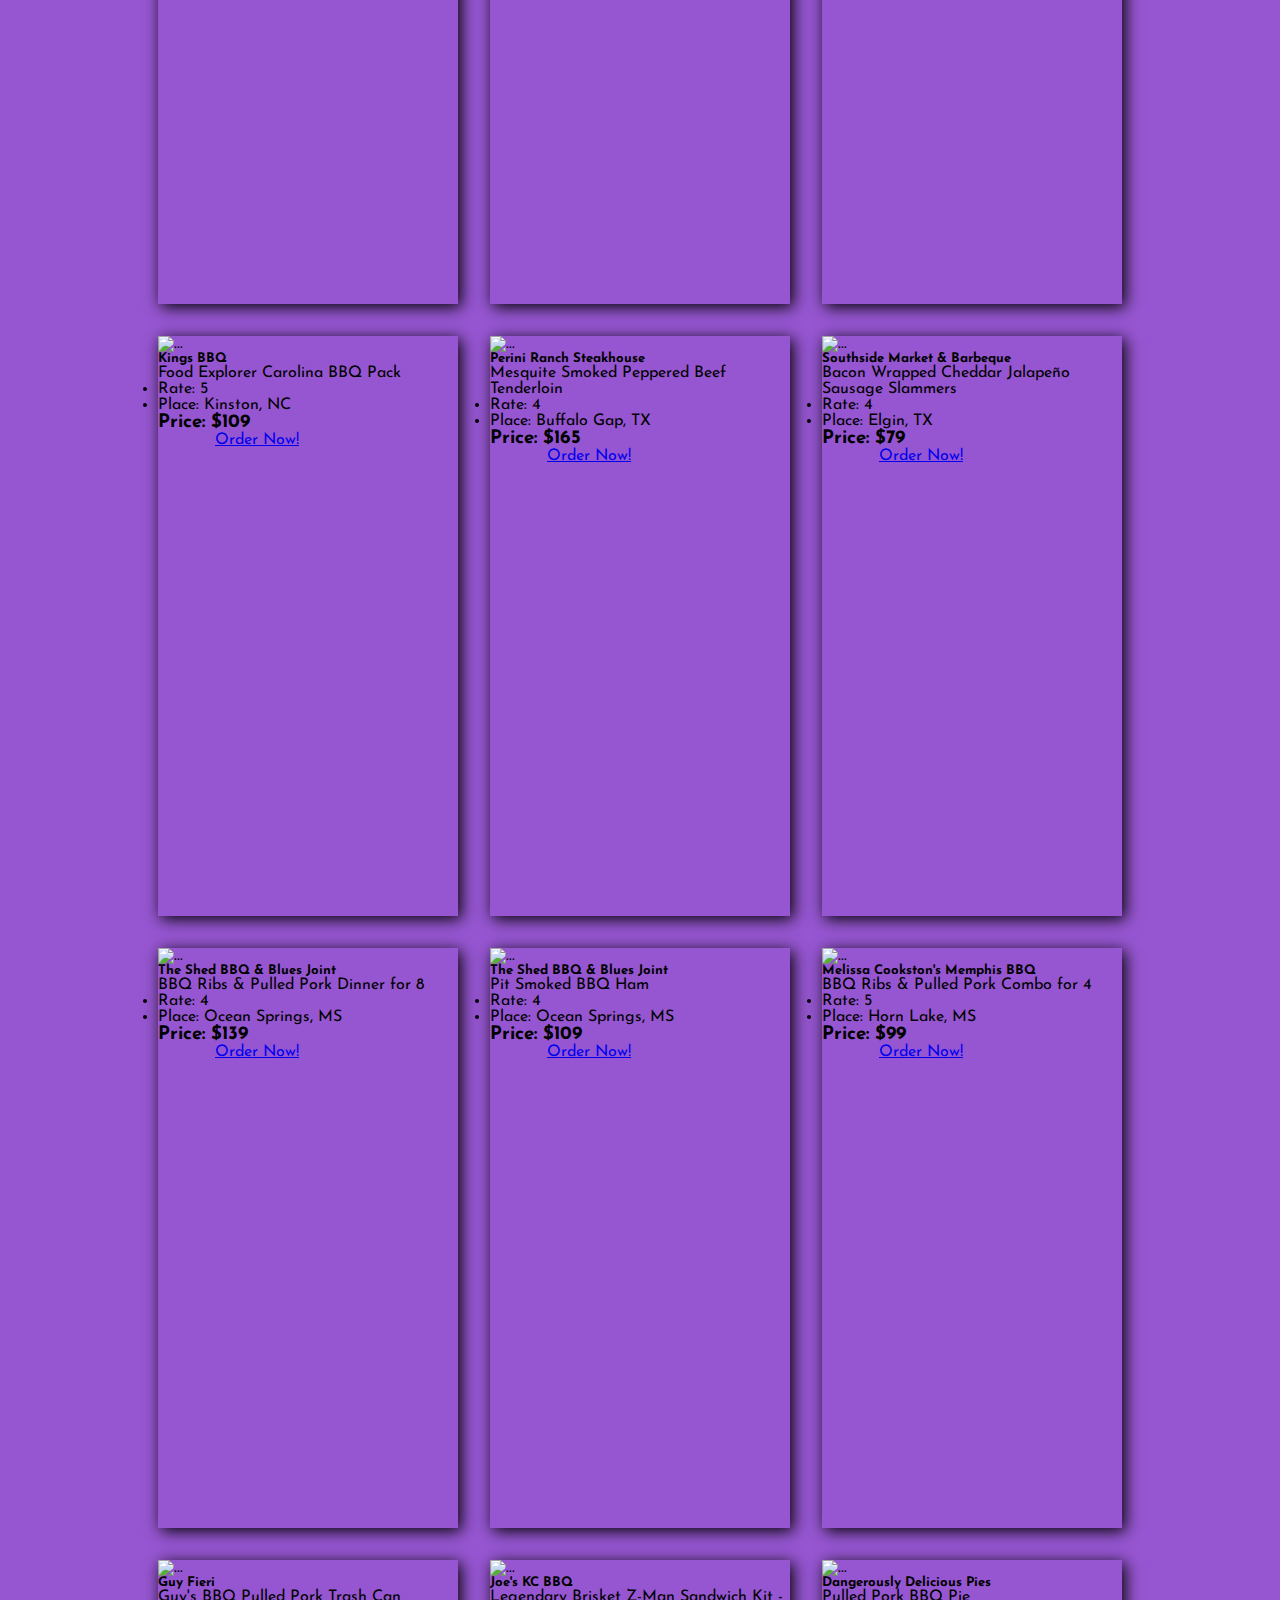
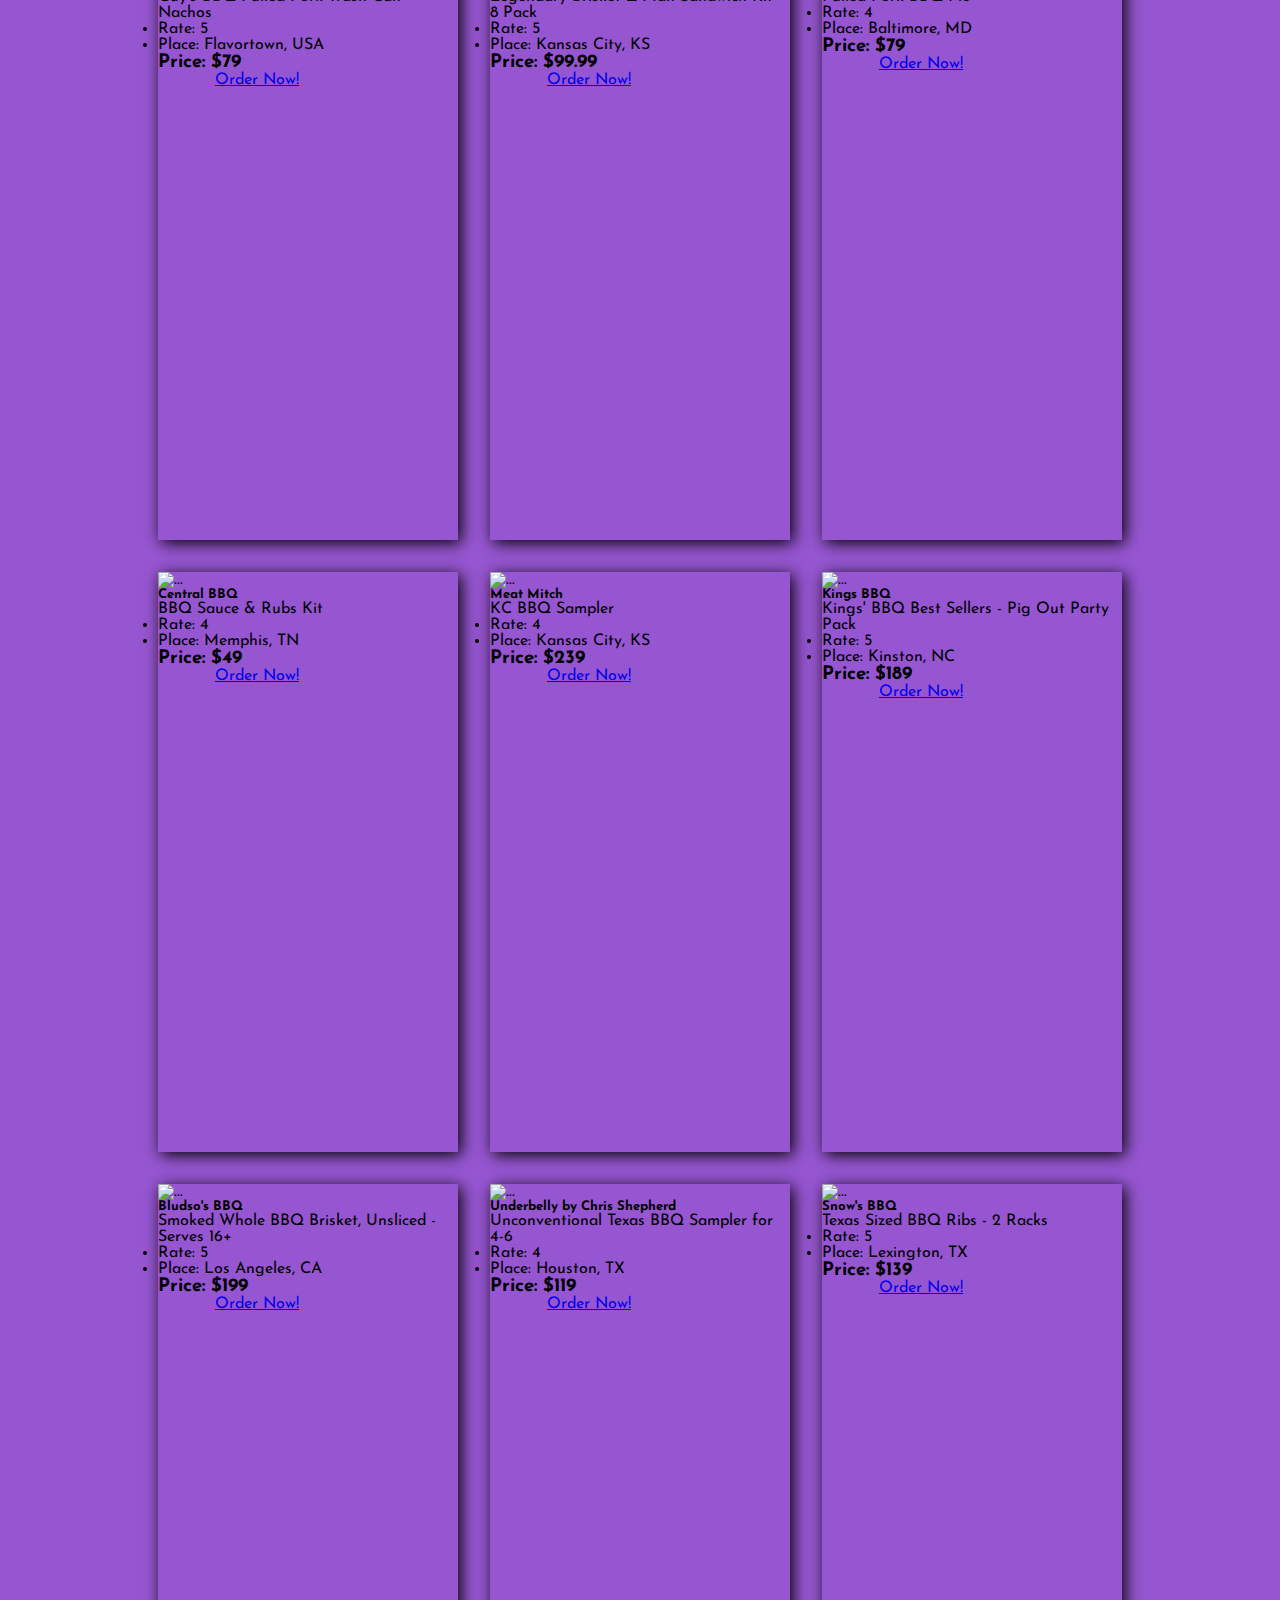
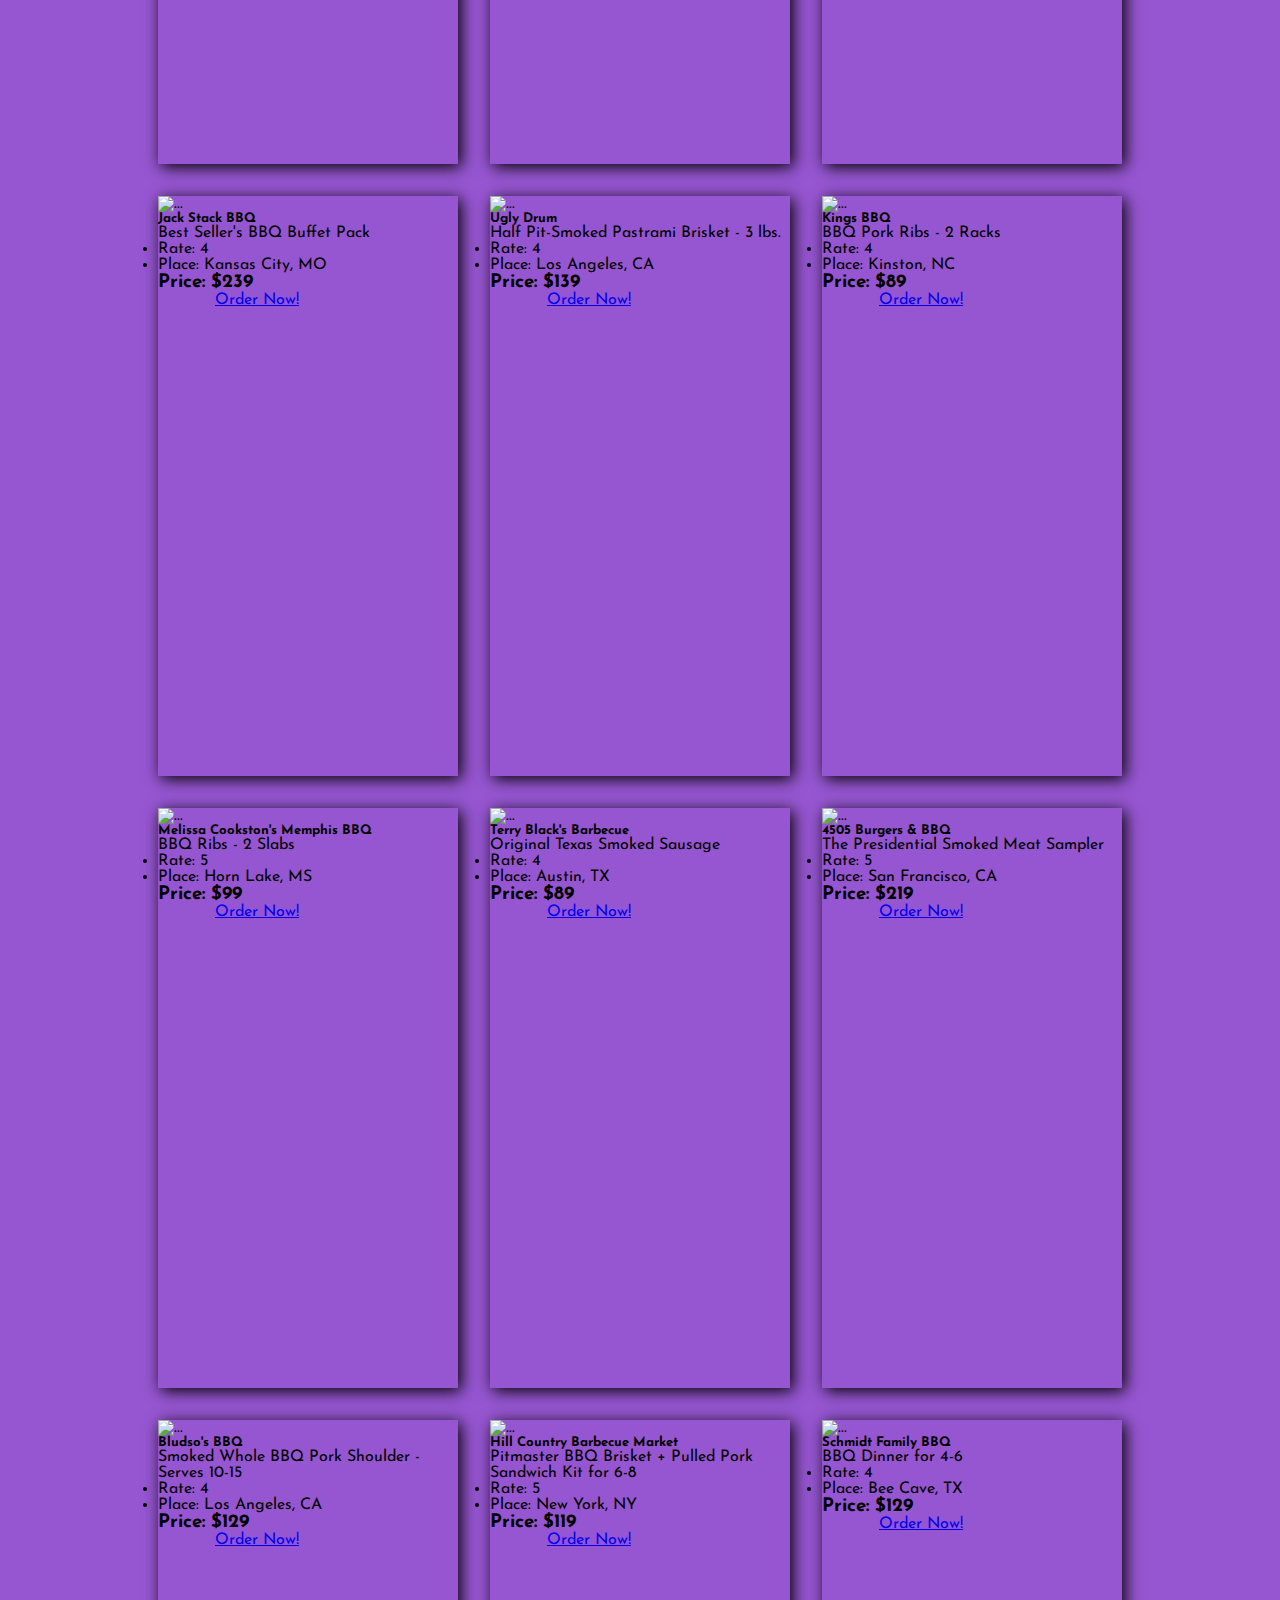
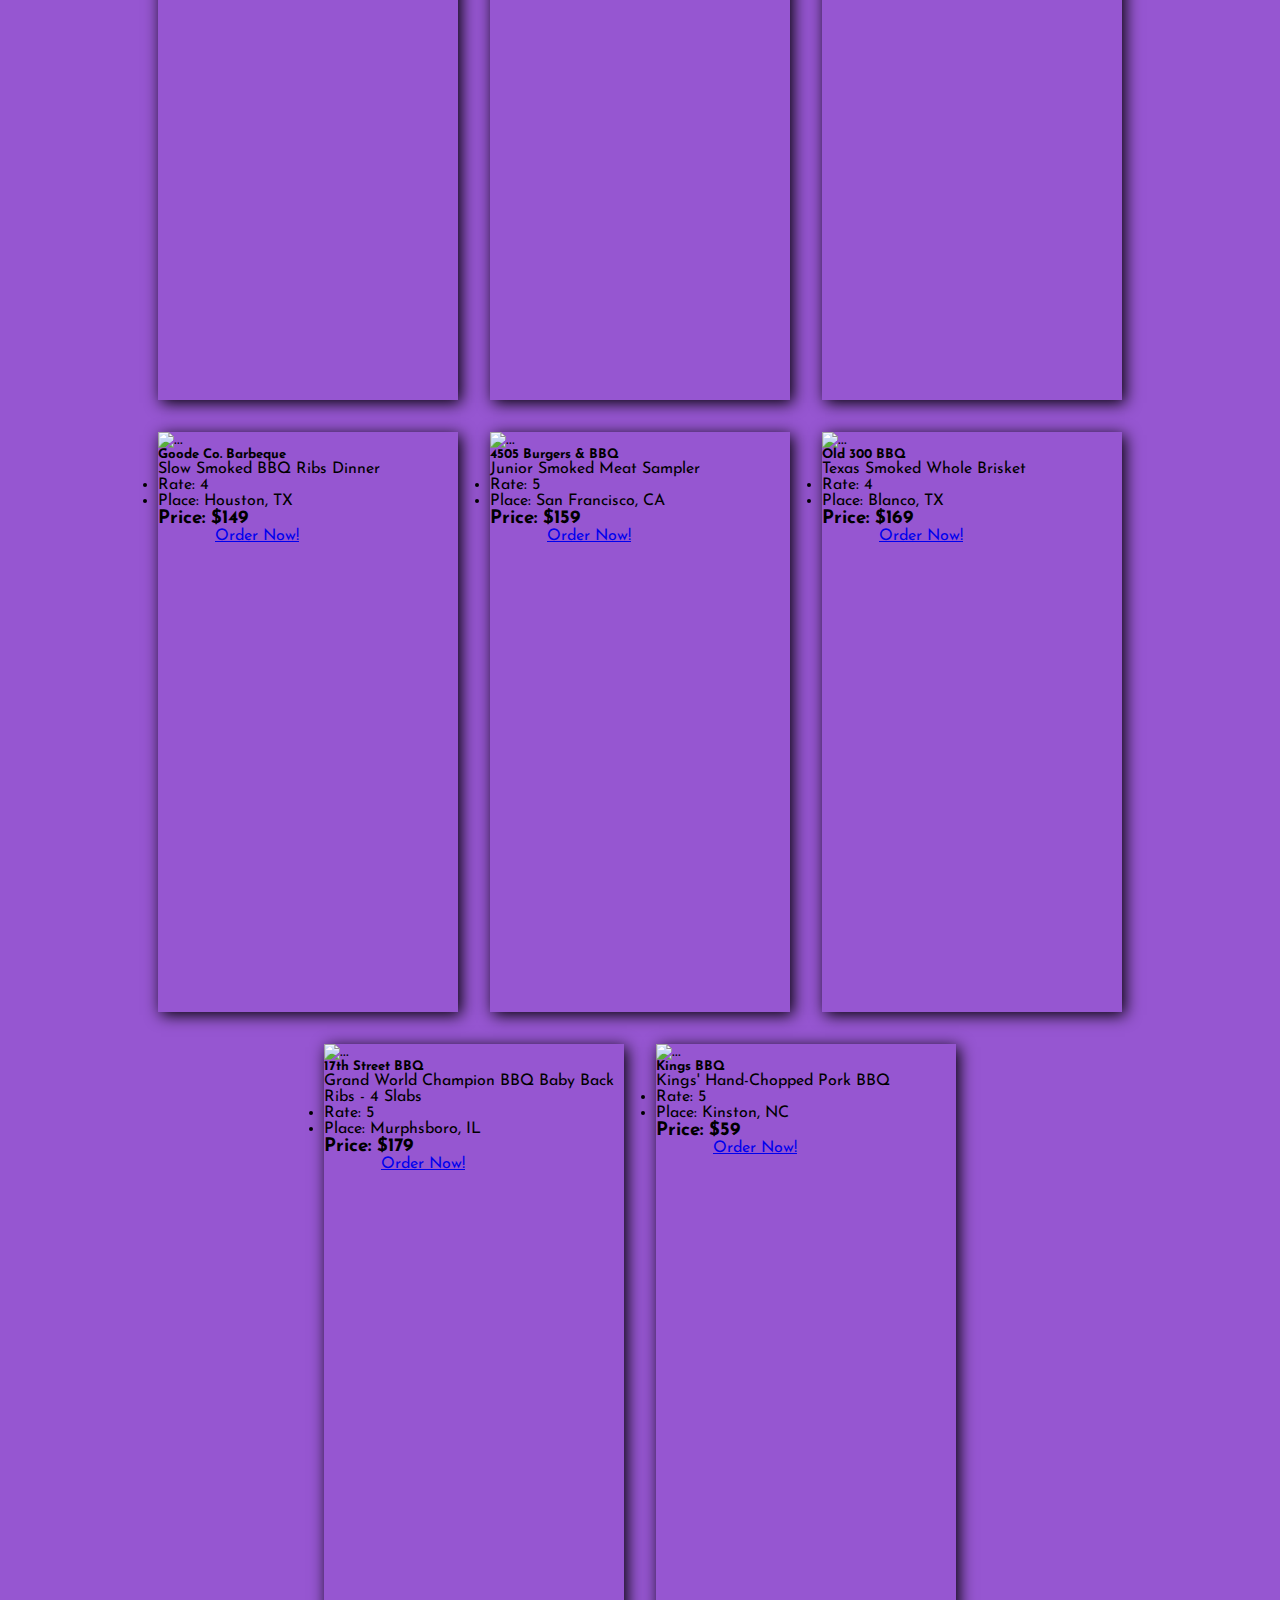
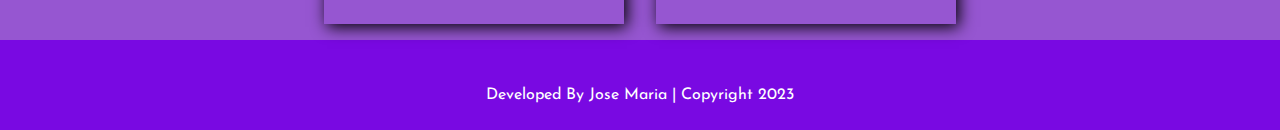
==== commit 6c3dde7c: "mejoras nav bar" ====
--- a/index.html
+++ b/index.html
@@ -15,8 +15,45 @@
 
 <body>
     <header>
-        
-        <nav class="navbar" id="header-nav">
+        <nav class="navbar navbar-expand-lg">
+            <div class="container-fluid">
+                <a class="navbar-brand" href="#">
+                    <img src="../assets/food_icon_2.png" alt="Logo" width="60" height="60"
+                        class="d-inline-block align-text-center">
+                    TastyLand
+                </a>
+                <button class="navbar-toggler" type="button" data-bs-toggle="collapse"
+                    data-bs-target="#navbarSupportedContent" aria-controls="navbarSupportedContent"
+                    aria-expanded="false" aria-label="Toggle navigation">
+                    <span class="navbar-toggler-icon"></span>
+                </button>
+                <div class="collapse navbar-collapse " id="navbarSupportedContent">
+                    <ul class="navbar-nav  mb-2 mb-lg-0 ">
+                        <li class="nav-item">
+                            <a class="nav-link active" href="./index.html">Barbacues</a>
+                        </li>
+                        <li class="nav-item">
+                            <a class="nav-link" aria-current="page" href="./pages/Burgers.html">Burgers</a>
+                        </li>
+                        <li class="nav-item">
+                            <a class="nav-link" href="./pages/Pizzas.html">Pizzas</a>
+                        </li>
+                        <li class="nav-item">
+                            <a class="nav-link" href="./pages/Sandwiches.html">Sandwiches</a>
+                        </li>
+                        <li class="nav-item">
+                            <a class="nav-link" href="./pages/Breads.html">Breads</a>
+                        </li>
+                        <li class="nav-item">
+                            <a class="nav-link" href="/pages/Top-Food.html">Top Food</a>
+                        </li>
+                        </li>
+                    </ul>
+                </div>
+            </div>
+        </nav>
+
+        <!-- <nav class="navbar" id="header-nav">
             <div class="container-fluid">
                 <a class="navbar-brand" href="#">
                     <img src="./assets/food_icon_2.png" alt="Logo" width="60" height="60"
@@ -48,7 +85,7 @@
                 </div>
             </div>
             
-        </nav>
+        </nav> -->
         <div id="carouselExampleSlidesOnly" class="carousel slide" data-bs-ride="carousel">
             <div class="carousel-inner">
                 <div class="carousel-item active">
--- a/styles/style.css
+++ b/styles/style.css
@@ -22,8 +22,9 @@
 }
 
 main{
+    padding-top: 1px;
     display: flex;
-    min-height: 80vh;
+    min-height: 85vh;
     
 }
 
@@ -40,9 +41,9 @@
 }
 
 
-.carousel-inner{
+.carousel-inner img{
     width: 100%;
-    height: 450px;
+    height: 480px;
     object-fit: cover;
 }
 
@@ -91,6 +92,21 @@
 }
 
 .nav-link{
-    font-size: 20px;
+    font-size: 24px;
     color: #fff;
+    gap:1rem;
+}
+
+
+
+
+
+@media only screen and (min-width:576px){
+    #navbarSupportedContent{
+        padding-left: 200px;
+        
+        
+        
+}
+
 }